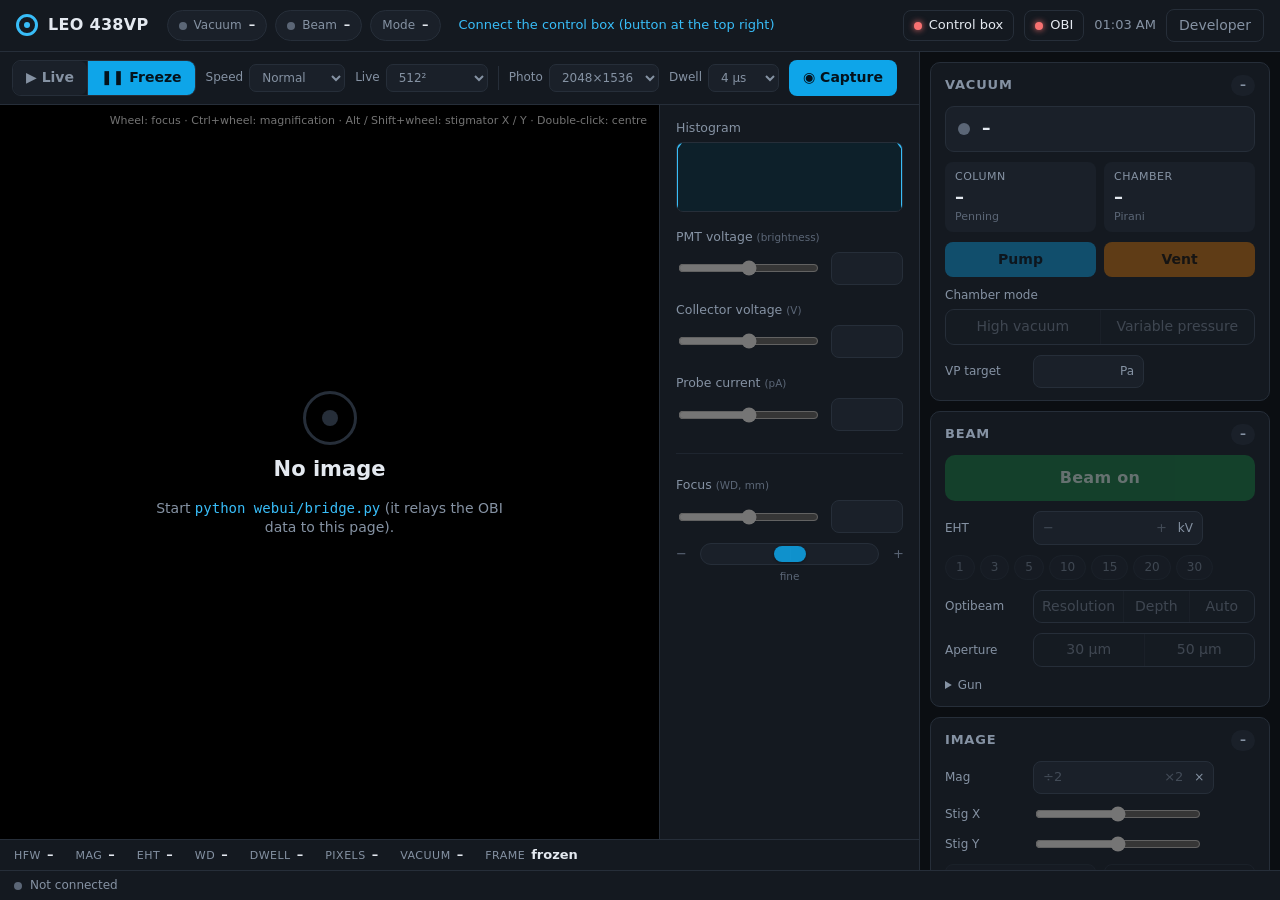
==== webui/index.html @ 216596a6 "Web UI: fine-focus jog follows the drag (position, not rate) Co-Authored-By: Claude Opus 5.5 <norepl" ====
<!doctype html>
<html lang="en">
<head>
<meta charset="utf-8">
<meta name="viewport" content="width=device-width, initial-scale=1">
<title>LEO 438VP Control</title>
<link rel="icon" href="data:image/svg+xml,<svg xmlns='http://www.w3.org/2000/svg' viewBox='0 0 32 32'><circle cx='16' cy='16' r='13' fill='none' stroke='%2338bdf8' stroke-width='3'/><circle cx='16' cy='16' r='4' fill='%2338bdf8'/></svg>">
<link rel="stylesheet" href="css/app.css">
</head>
<body>

<!-- ============================================================ app bar -->
<header class="appbar">
  <div class="brand"><span class="logo"></span><span>LEO 438VP</span></div>
  <div class="chips">
    <div class="chip" id="chipVac"><span class="dot"></span><span class="lbl">Vacuum</span><b id="chipVacTxt">–</b></div>
    <div class="chip" id="chipBeam"><span class="dot"></span><span class="lbl">Beam</span><b id="chipBeamTxt">–</b></div>
    <div class="chip" id="chipMode"><span class="lbl">Mode</span><b id="chipModeTxt">–</b></div>
  </div>
  <div class="activity" id="activity"></div>
  <div class="links">
    <button class="linkbtn" id="btnBox" title="Control box (USB)"><span class="dot"></span>Control box</button>
    <span class="linkbtn static" id="lnkObi" title="Open Beam Interface via the local bridge"><span class="dot"></span>OBI</span>
    <span class="clock" id="clock"></span>
    <button class="ghost" id="btnDevJump" title="Developer tools">Developer</button>
  </div>
</header>

<!-- ============================================================ workspace -->
<main class="workspace">
  <section class="imagearea">
    <div class="imgtools">
      <div class="seg" id="segScan">
        <button data-scan="live" class="primary" id="btnLive">▶ Live</button>
        <button data-scan="freeze" id="btnFreeze">❚❚ Freeze</button>
      </div>
      <label class="tool">Speed
        <select id="selSpeed">
          <option value="125">Fast</option>
          <option value="500" selected>Normal</option>
          <option value="2000">Slow</option>
          <option value="8000">Very slow</option>
        </select>
      </label>
      <label class="tool">Live
        <select id="selRes">
          <option value="256x256">256²</option>
          <option value="512x512" selected>512²</option>
          <option value="768x768">768²</option>
          <option value="1024x768">1024×768</option>
          <option value="1024x1024">1024²</option>
        </select>
      </label>
      <span class="sep"></span>
      <label class="tool">Photo
        <select id="selPhoto">
          <option value="1024x768">1024×768</option>
          <option value="2048x1536" selected>2048×1536</option>
          <option value="4096x3072">4096×3072</option>
        </select>
      </label>
      <label class="tool">Dwell
        <select id="selPhotoDwell">
          <option value="1000">1 µs</option>
          <option value="4000" selected>4 µs</option>
          <option value="16000">16 µs</option>
        </select>
      </label>
      <button id="btnCapture" class="accent">◉ Capture</button>
      <span class="grow"></span>
    </div>

    <div class="imgrow">
    <div class="viewport" id="viewport">
      <canvas id="canvas"></canvas>
      <div class="overlay" id="overlay">
        <div class="scalebar" id="scalebar"><div class="bar"></div><span></span></div>
        <div class="crosshair" id="crosshair"></div>
      </div>
      <div class="empty" id="empty">
        <div class="emptybox">
          <div class="emptyicon"></div>
          <h2>No image</h2>
          <p id="emptyMsg">Start the bridge and the OBI applet, then press <b>Live</b>.</p>
        </div>
      </div>
      <div class="hint" id="hint">Wheel: focus · Ctrl+wheel: magnification · Alt / Shift+wheel: stigmator X / Y · Double-click: centre</div>
    </div>

    <div class="detbar">
      <div class="det">
      <label>Histogram</label>
      <div class="histwrap" title="Detector signal histogram (full 16-bit range). Drag the lines: left = black, right = white. Drag between them to move both.">
        <canvas id="hist"></canvas>
      </div>
      </div>
      <div class="det">
        <label for="inPmt">PMT voltage <small>(brightness)</small></label>
        <div class="detrow"><input type="range" id="slPmt" min="0" max="4095" step="1"><div class="num"><input id="inPmt" type="number" min="0" max="4095" step="1"></div></div>
      </div>
      <div class="det">
        <label for="inColl">Collector voltage <small>(V)</small></label>
        <div class="detrow"><input type="range" id="slColl" min="-400" max="400" step="5"><div class="num"><input id="inColl" type="number" min="-400" max="400" step="5"></div></div>
      </div>
      <div class="det">
        <label for="inProbe">Probe current <small>(pA)</small></label>
        <div class="detrow"><input type="range" id="slProbe" min="0" max="1000" step="1" title="Logarithmic"><div class="num"><input id="inProbe" type="number" min="1" step="any"></div></div>
      </div>
      <hr class="faint">
      <div class="det" title="Focus = working distance: the box sets the objective for the WD shown. Wheel on the image also focuses.">
        <label for="inFocus">Focus <small>(WD, mm)</small></label>
        <div class="detrow"><input type="range" id="slFocus" min="2" max="100" step="0.01"><div class="num"><input id="inFocus" type="number" min="2" max="100" step="0.01"></div></div>
        <div class="jog" id="jogFocus" title="Fine focus: drag the handle; the WD follows the drag (finer at higher magnification). It springs back when released, ready for the next drag.">
          <span class="jogend">−</span><div class="jogtrack"><div class="jogmid"></div><div class="joghandle" id="jogHandle"></div></div><span class="jogend">+</span>
        </div>
        <div class="joghint">fine</div>
      </div>
    </div>
    </div>

    <div class="databar" id="databar">
      <div><span>HFW</span><b id="dbHfw">–</b></div>
      <div><span>Mag</span><b id="dbMag">–</b></div>
      <div><span>EHT</span><b id="dbKv">–</b></div>
      <div><span>WD</span><b id="dbWd">–</b></div>
      <div><span>Dwell</span><b id="dbDwell">–</b></div>
      <div><span>Pixels</span><b id="dbPix">–</b></div>
      <div><span>Vacuum</span><b id="dbVac">–</b></div>
      <div><span>Frame</span><b id="dbFps">–</b></div>
      <div class="grow"></div>
      <div><span></span><b id="dbDate"></b></div>
    </div>
  </section>

  <aside class="sidebar">
    <!-- Vacuum -->
    <section class="card">
      <header><h3>Vacuum</h3><span class="state" id="vacState">–</span></header>
      <div class="vacsys" id="vacSys"><span class="dot"></span><div><b id="vacSysTxt">–</b><small id="vacSysSub"></small></div></div>
      <div class="press">
        <div><span>Column</span><b id="vacPress">–</b><small id="vacPressSub">Penning</small></div>
        <div><span>Chamber</span><b id="vpPress">–</b><small id="vpPressSub">Pirani</small></div>
      </div>
      <div class="row2">
        <button id="btnPump" class="action">Pump</button>
        <button id="btnVent" class="action warn">Vent</button>
      </div>
      <div class="field">
        <label>Chamber mode</label>
        <div class="seg full" id="segVp">
          <button data-vp="hv">High vacuum</button>
          <button data-vp="vp">Variable pressure</button>
        </div>
      </div>
      <div class="field inline">
        <label for="inVpPa">VP target</label>
        <div class="num"><input id="inVpPa" type="number" min="1" max="400" step="1"><span class="unit">Pa</span></div>
      </div>
    </section>

    <!-- Beam -->
    <section class="card">
      <header><h3>Beam</h3><span class="state" id="beamState">–</span></header>
      <button id="btnBeam" class="beam">Beam on</button>
      <div class="progress" id="beamProg"><div></div></div>
      <div class="field inline">
        <label for="inKv">EHT</label>
        <div class="num"><button class="step" data-step="-1" data-for="inKv">−</button><input id="inKv" type="number" min="0.5" max="30" step="0.1"><button class="step" data-step="1" data-for="inKv">+</button><span class="unit">kV</span></div>
      </div>
      <div class="chips-row" id="kvPresets">
        <button data-kv="1">1</button><button data-kv="3">3</button><button data-kv="5">5</button><button data-kv="10">10</button><button data-kv="15">15</button><button data-kv="20">20</button><button data-kv="30">30</button>
      </div>
      <div class="field inline">
        <label>Optibeam</label>
        <div class="seg grow" id="segObeam" title="Optibeam mode, as in LEO-32">
          <button data-ob="normal" title="Best resolution for the probe current">Resolution</button>
          <button data-ob="depth" title="Small aperture angle: more depth of field">Depth</button>
          <button data-ob="auto" title="The box picks the probe current for best resolution at this kV">Auto</button>
        </div>
      </div>
      <div class="field inline">
        <label>Aperture</label>
        <div class="seg grow" id="segAp" title="Aperture fitted on the column (entered by hand; nothing senses it)">
          <button data-ap="30">30 µm</button>
          <button data-ap="50">50 µm</button>
        </div>
      </div>
      <details class="more">
        <summary>Gun</summary>
        <div class="field inline"><label for="inEmis">Emission</label><div class="num"><input id="inEmis" type="number" min="0" max="400" step="5"><span class="unit">µA</span></div></div>
        <div class="field inline"><label for="inFil">Filament</label><div class="num"><input id="inFil" type="number" min="1000" max="2800" step="1"><span class="unit">mA</span></div><span class="muted" id="filNow"></span></div>
      </details>
    </section>

    <!-- Imaging / optics -->
    <section class="card">
      <header><h3>Image</h3><span class="state" id="eoState">–</span></header>
      <div class="field inline">
        <label for="inMag">Mag</label>
        <div class="num"><button class="step" data-mul="0.5" data-for="inMag">÷2</button><input id="inMag" type="number" min="10" max="500000" step="1"><button class="step" data-mul="2" data-for="inMag">×2</button><span class="unit">×</span></div>
      </div>
      <div class="slider"><label>Stig X</label><input type="range" id="slStigX" min="0" max="4095" step="1"><output id="oStigX"></output></div>
      <div class="slider"><label>Stig Y</label><input type="range" id="slStigY" min="0" max="4095" step="1"><output id="oStigY"></output></div>
      <div class="row2">
        <button id="btnWobble" class="toggle">Focus wobble</button>
        <button id="btnStigReset" class="ghost">Centre stigmators</button>
      </div>
      <details class="more">
        <summary>Scan geometry</summary>
        <div class="field inline"><label for="inRot">Rotation</label><div class="num"><input id="inRot" type="number" min="-360" max="360" step="1"><span class="unit">°</span></div></div>
        <div class="field inline"><label for="inTilt">Tilt corr.</label><div class="num"><input id="inTilt" type="number" min="-89" max="89" step="1"><span class="unit">°</span></div></div>
        <div class="field inline"><label>Beam shift</label><div class="num"><input id="inShX" type="number" min="-2047" max="2047" step="10" title="X"><input id="inShY" type="number" min="-2047" max="2047" step="10" title="Y"></div></div>
      </details>
    </section>

    <!-- Stage -->
    <section class="card">
      <header><h3>Stage</h3><span class="state" id="stgState">–</span></header>
      <div class="axes" id="axes">
        <div><span>X</span><b id="ax0">–</b><i>mm</i></div>
        <div><span>Y</span><b id="ax1">–</b><i>mm</i></div>
        <div><span>Z</span><b id="ax2">–</b><i>mm</i></div>
        <div><span>T</span><b id="ax3">–</b><i>°</i></div>
        <div><span>R</span><b id="ax4">–</b><i>°</i></div>
      </div>
      <div class="jog">
        <div class="pad">
          <button data-jog="0,1">▲</button>
          <button data-jog="-1,0">◀</button><button class="stop" id="btnStageStop">■</button><button data-jog="1,0">▶</button>
          <button data-jog="0,-1">▼</button>
        </div>
        <div class="jogside">
          <label>Step</label>
          <select id="selJog"><option value="0.01">10 µm</option><option value="0.1" selected>100 µm</option><option value="1">1 mm</option><option value="5">5 mm</option></select>
          <label>Joystick</label>
          <input type="range" id="slJoy" min="-2" max="2" step="0.1" value="0" title="Joystick sensitivity">
        </div>
      </div>
      <details class="more">
        <summary>Go to</summary>
        <div class="goto">
          <input id="gX" placeholder="X" type="number" step="0.01"><input id="gY" placeholder="Y" type="number" step="0.01"><input id="gZ" placeholder="Z" type="number" step="0.01"><input id="gT" placeholder="T" type="number" step="0.1"><input id="gR" placeholder="R" type="number" step="0.1">
        </div>
        <div class="row2"><button id="btnGoto" class="action">Go</button><button id="btnHome" class="ghost">Initialise stage</button></div>
      </details>
    </section>

    <button class="stopall" id="btnStopAll" title="Beam off, stage stop, abort sequences (Esc)">STOP</button>
  </aside>
</main>

<footer class="eventbar" id="eventbar"><span class="lvl"></span><span id="lastEvent">Not connected</span></footer>

<!-- ============================================================ developer -->
<section class="dev" id="dev" hidden>
  <header class="devhead">
    <h2>Developer</h2>
    <nav class="tabs" id="devTabs">
      <button data-tab="settings" class="on">Settings</button>
      <button data-tab="traffic">Link traffic</button>
      <button data-tab="console">Console</button>
      <button data-tab="obi">OBI / imaging</button>
      <button data-tab="status">Status JSON</button>
    </nav>
    <button class="ghost" id="btnDevClose">Hide</button>
  </header>

  <div class="tab" data-tab="settings">
    <div class="toolbar">
      <input id="setFilter" type="search" placeholder="Filter settings (e.g. eht. or joystick)">
      <select id="setGroup"><option value="">All groups</option></select>
      <label class="check"><input type="checkbox" id="setChanged"> Changed only</label>
      <span class="grow"></span>
      <button id="btnSetReload" class="ghost">Reload</button>
      <button id="btnSetSave" class="action">Save to flash</button>
    </div>
    <p class="note">Values are written to the control box immediately and stored in flash after a few seconds. <span id="setCount"></span></p>
    <div class="tablewrap"><table class="settings" id="setTable">
      <thead><tr><th>Name</th><th>Value</th><th>Default</th><th>Range</th><th>Unit</th><th>Description</th><th></th></tr></thead>
      <tbody></tbody>
    </table></div>
  </div>

  <div class="tab" data-tab="traffic" hidden>
    <div class="toolbar">
      <span>Trace</span>
      <label class="check"><input type="checkbox" data-trace="eht"> EHT</label>
      <label class="check"><input type="checkbox" data-trace="stg"> Stage/vacuum</label>
      <label class="check"><input type="checkbox" data-trace="vp"> VP</label>
      <label class="check"><input type="checkbox" id="trEvents" checked> Events</label>
      <label class="check"><input type="checkbox" id="trUsb"> USB commands</label>
      <input id="trFilter" type="search" placeholder="Filter">
      <span class="grow"></span>
      <label class="check"><input type="checkbox" id="trPause"> Pause</label>
      <button class="ghost" id="btnTrClear">Clear</button>
      <button class="ghost" id="btnTrSave">Save log</button>
    </div>
    <div class="traffic" id="traffic"></div>
    <div class="toolbar">
      <select id="rawLink"><option value="stg">stg</option><option value="eht">eht</option><option value="vp">vp</option></select>
      <input id="rawText" class="mono grow" placeholder="Raw link command, e.g. .VT  (needs dbg.raw = 1; bypasses interlocks)">
      <button class="action" id="btnRawSend">Send raw</button>
    </div>
  </div>

  <div class="tab" data-tab="console" hidden>
    <p class="note">Control box protocol commands (firmware/PROTOCOL.md), e.g. <code>help</code>, <code>status</code>, <code>eo r 3 13</code>, <code>stage home</code>.</p>
    <div class="traffic" id="console"></div>
    <div class="toolbar"><input id="conIn" class="mono grow" placeholder="Command" autocomplete="off"><button class="action" id="btnConSend">Send</button></div>
  </div>

  <div class="tab" data-tab="obi" hidden>
    <div class="grid2">
      <div>
        <h4>Connection</h4>
        <dl class="kv">
          <dt>Bridge</dt><dd id="obiBridge">–</dd>
          <dt>OBI applet</dt><dd id="obiApplet">–</dd>
          <dt>Frames / s</dt><dd id="obiFps">–</dd>
          <dt>Data rate</dt><dd id="obiRate">–</dd>
          <dt>Resyncs</dt><dd id="obiResync">–</dd>
          <dt>Last frame</dt><dd id="obiLast">–</dd>
        </dl>
        <div class="row2"><button class="ghost" id="btnObiReconnect">Reconnect</button><button class="ghost" id="btnObiAbort">Abort scan</button></div>
      </div>
      <div>
        <h4>Imaging parameters (this browser)</h4>
        <div class="field inline"><label>Dwell unit</label><div class="num"><input id="pDwellUnit" type="number" min="1" step="0.01"><span class="unit">ns / count</span></div></div>
        <div class="field inline"><label>Bits (live)</label><select id="pBits"><option value="8">8</option><option value="16">16</option></select></div>
        <div class="field inline"><label>HFW at 1×</label><div class="num"><input id="pHfw1" type="number" min="1" step="1"><span class="unit">mm</span></div></div>
        <div class="field inline"><label>Focus / notch</label><div class="num"><input id="pFocusStep" type="number" min="0.001" step="0.01"><span class="unit">mm WD @100× (÷ mag/100)</span></div></div>
        <div class="field inline"><label>Stig / notch</label><div class="num"><input id="pStigStep" type="number" min="1" step="1"><span class="unit">counts</span></div></div>
        <div class="field inline"><label>Centre X / Y sign</label><div class="num"><select id="pCtrX"><option value="1">+</option><option value="-1">−</option></select><select id="pCtrY"><option value="1">+</option><option value="-1">−</option></select></div></div>
        <label class="check"><input type="checkbox" id="pExtCtrl"> Send OBI ExternalCtrl on connect</label>
        <label class="check"><input type="checkbox" id="pDemo"> Demo image source (no OBI)</label>
        <label class="check"><input type="checkbox" id="pScanExt" checked> Put the EO board in external scan when Live starts</label>
      </div>
    </div>
  </div>

  <div class="tab" data-tab="status" hidden>
    <pre class="json" id="statusJson">–</pre>
  </div>
</section>

<!-- ============================================================ dialogs -->
<dialog id="dlg">
  <form method="dialog">
    <h3 id="dlgTitle"></h3>
    <p id="dlgText"></p>
    <div class="row2"><button value="cancel" class="ghost">Cancel</button><button value="ok" class="action warn" id="dlgOk">Confirm</button></div>
  </form>
</dialog>
<div class="toast" id="toast"></div>

<script src="js/teensy.js"></script>
<script src="js/viewer.js"></script>
<script src="js/tiff.js"></script>
<script src="js/obi-worker.js"></script>
<script src="js/app.js"></script>
</body>
</html>
---- webui/css/app.css ----
:root {
  --bg: #0b0e12;
  --panel: #141920;
  --panel2: #1a2029;
  --line: #262e39;
  --text: #e4e9f0;
  --muted: #8592a3;
  --dim: #5b6676;
  --accent: #38bdf8;
  --accent2: #0ea5e9;
  --ok: #34d399;
  --warn: #fbbf24;
  --bad: #f87171;
  --stop: #dc2626;
  --radius: 10px;
  --mono: ui-monospace, "Cascadia Mono", Consolas, monospace;
  color-scheme: dark;
}
* { box-sizing: border-box; }
html, body { margin: 0; background: var(--bg); color: var(--text); font: 14px/1.4 system-ui, "Segoe UI", Roboto, sans-serif; }
button, input, select { font: inherit; color: inherit; }
button { cursor: pointer; }
.grow { flex: 1; }
.muted { color: var(--muted); font-size: 12px; }
.mono { font-family: var(--mono); }

/* ---------------------------------------------------------------- app bar */
.appbar { height: 52px; display: flex; align-items: center; gap: 18px; padding: 0 16px; background: var(--panel); border-bottom: 1px solid var(--line); position: sticky; top: 0; z-index: 5; }
.brand { display: flex; align-items: center; gap: 10px; font-weight: 650; letter-spacing: .3px; font-size: 16px; white-space: nowrap; }
.logo { width: 22px; height: 22px; border-radius: 50%; border: 3px solid var(--accent); position: relative; }
.logo::after { content: ""; position: absolute; inset: 5px; border-radius: 50%; background: var(--accent); }
.chips { display: flex; gap: 8px; }
.chip { display: flex; align-items: center; gap: 7px; padding: 5px 11px; border-radius: 999px; background: var(--panel2); border: 1px solid var(--line); white-space: nowrap; }
.chip .lbl { color: var(--muted); font-size: 12px; }
.chip b { font-weight: 600; font-size: 13px; }
.dot { width: 8px; height: 8px; border-radius: 50%; background: var(--dim); flex: none; }
.ok .dot, .dot.ok { background: var(--ok); box-shadow: 0 0 6px var(--ok); }
.warn .dot, .dot.warn { background: var(--warn); box-shadow: 0 0 6px var(--warn); }
.bad .dot, .dot.bad { background: var(--bad); box-shadow: 0 0 6px var(--bad); }
.activity { flex: 1; color: var(--accent); font-size: 13px; overflow: hidden; text-overflow: ellipsis; white-space: nowrap; }
.links { display: flex; align-items: center; gap: 10px; }
.linkbtn { display: flex; align-items: center; gap: 7px; background: none; border: 1px solid var(--line); border-radius: 8px; padding: 5px 10px; font-size: 13px; }
.linkbtn.static { cursor: default; }
.clock { color: var(--muted); font-variant-numeric: tabular-nums; font-size: 13px; }

/* ---------------------------------------------------------------- buttons */
.ghost { background: transparent; border: 1px solid var(--line); border-radius: 8px; padding: 6px 12px; color: var(--muted); }
.ghost:hover { color: var(--text); border-color: var(--dim); }
.action, .accent, .primary { border: 0; border-radius: 8px; padding: 8px 14px; font-weight: 600; background: var(--accent2); color: #04121c; }
.action:hover, .accent:hover, .primary:hover { filter: brightness(1.1); }
.action.warn, button.warn { background: #d97706; color: #1a0e00; }
button:disabled { opacity: .38; cursor: not-allowed; filter: none !important; }
.toggle { background: var(--panel2); border: 1px solid var(--line); border-radius: 8px; padding: 8px 12px; }
.toggle.on { background: rgba(56, 189, 248, .16); border-color: var(--accent); color: var(--accent); }
.seg { display: inline-flex; border: 1px solid var(--line); border-radius: 9px; overflow: hidden; }
.seg button { background: var(--panel2); border: 0; padding: 7px 13px; color: var(--muted); }
.seg button + button { border-left: 1px solid var(--line); }
.seg button.on { background: var(--accent2); color: #04121c; font-weight: 600; }
.seg.full { display: flex; }
.seg.grow { display: flex; flex: 1; }
.seg.grow button { flex: 1; padding: 6px 8px; }
.seg.full button { flex: 1; }

/* ---------------------------------------------------------------- workspace */
.workspace { display: grid; grid-template-columns: 1fr 360px; height: calc(100vh - 52px - 30px); min-height: 560px; }
.imagearea { display: flex; flex-direction: column; min-width: 0; border-right: 1px solid var(--line); }
.imgtools { display: flex; align-items: center; gap: 10px; padding: 8px 12px; background: var(--panel); border-bottom: 1px solid var(--line); flex-wrap: wrap; }
.tool { display: flex; align-items: center; gap: 6px; color: var(--muted); font-size: 12px; }
.tool select, .field select { background: var(--panel2); border: 1px solid var(--line); border-radius: 7px; padding: 5px 8px; }
.tool.slim input { width: 80px; }
hr.faint { border: 0; border-top: 1px solid var(--line); opacity: .6; margin: 6px 0; width: 100%; }
/* Fine focus: spring-return jog handle (rate control, so it never runs into an end stop) */
.jog { display: flex; align-items: center; gap: 8px; margin-top: 4px; user-select: none; }
.jogend { color: var(--dim); font-size: 13px; width: 10px; text-align: center; }
.jogtrack { position: relative; flex: 1; height: 22px; border-radius: 11px; background: var(--panel2); border: 1px solid var(--line); touch-action: none; cursor: ew-resize; }
.jogmid { position: absolute; left: 50%; top: 4px; bottom: 4px; width: 1px; background: var(--line); }
.joghandle { position: absolute; top: 2px; left: calc(50% - 16px); width: 32px; height: 16px; border-radius: 8px; background: var(--accent2); opacity: .85; box-shadow: 0 1px 3px rgba(0,0,0,.4); transition: left .18s ease-out; }
.jog.active .joghandle { transition: none; opacity: 1; }
.joghint { color: var(--dim); font-size: 10.5px; text-align: center; margin-top: -2px; }
.imgtools .sep { width: 1px; height: 24px; background: var(--line); }
.viewport { position: relative; flex: 1; background: #000; min-height: 0; }
.viewport canvas { position: absolute; inset: 0; width: 100%; height: 100%; display: block; }
.overlay { position: absolute; inset: 0; pointer-events: none; }
.scalebar { position: absolute; display: none; flex-direction: column; align-items: center; gap: 3px; color: #fff; font-size: 12px; text-shadow: 0 0 3px #000; }
.scalebar .bar { height: 4px; background: #fff; box-shadow: 0 0 3px #000; }
.crosshair { position: absolute; width: 22px; height: 22px; display: none; }
.crosshair::before, .crosshair::after { content: ""; position: absolute; background: rgba(56, 189, 248, .8); }
.crosshair::before { left: 10px; top: 0; width: 2px; height: 22px; }
.crosshair::after { top: 10px; left: 0; height: 2px; width: 22px; }
.empty { position: absolute; inset: 0; display: grid; place-items: center; }
.emptybox { text-align: center; color: var(--muted); max-width: 360px; }
.emptybox h2 { color: var(--text); font-weight: 600; margin: 10px 0 4px; }
.emptyicon { width: 54px; height: 54px; margin: 0 auto; border-radius: 50%; border: 3px solid var(--line); position: relative; }
.emptyicon::after { content: ""; position: absolute; inset: 16px; border-radius: 50%; background: var(--line); }
.hint { position: absolute; right: 12px; top: 8px; font-size: 11px; color: rgba(255, 255, 255, .45); pointer-events: none; }
.imgrow { flex: 1; display: flex; min-height: 0; }
.imgrow .viewport { flex: 1; min-width: 0; }
/* Detector controls: a column to the right of the (square) image */
.detbar { width: 260px; flex: none; display: flex; flex-direction: column; gap: 16px; padding: 14px 16px; background: var(--panel); border-left: 1px solid var(--line); overflow-y: auto; }
.histwrap { width: 100%; height: 70px; background: #07090c; border: 1px solid var(--line); border-radius: 7px; overflow: hidden; }
.histwrap canvas { width: 100%; height: 100%; display: block; cursor: default; touch-action: none; }
.det { display: flex; flex-direction: column; gap: 6px; }
.det > label { color: var(--muted); font-size: 12.5px; }
.det > label small { color: var(--dim); }
.detrow { display: flex; align-items: center; gap: 10px; }
.detrow input[type=range] { flex: 1; min-width: 0; width: auto; }
.det .num input { width: 70px; }
.databar { display: flex; gap: 22px; align-items: center; padding: 6px 14px; background: var(--panel); border-top: 1px solid var(--line); font-variant-numeric: tabular-nums; flex-wrap: wrap; }
.databar div { display: flex; gap: 6px; align-items: baseline; }
.databar span { color: var(--muted); font-size: 11px; text-transform: uppercase; letter-spacing: .5px; }
.databar b { font-weight: 600; font-size: 13px; }

/* ---------------------------------------------------------------- sidebar */
.sidebar { overflow-y: auto; padding: 10px; display: flex; flex-direction: column; gap: 10px; background: var(--bg); }
.card { background: var(--panel); border: 1px solid var(--line); border-radius: var(--radius); padding: 12px 14px; display: flex; flex-direction: column; gap: 10px; }
.card > header { display: flex; align-items: center; justify-content: space-between; }
.card h3 { margin: 0; font-size: 13px; text-transform: uppercase; letter-spacing: .8px; color: var(--muted); font-weight: 600; }
.state { font-size: 12px; font-weight: 600; padding: 2px 9px; border-radius: 999px; background: var(--panel2); color: var(--muted); }
.state.ok { color: var(--ok); background: rgba(52, 211, 153, .12); }
.state.warn { color: var(--warn); background: rgba(251, 191, 36, .12); }
.state.bad { color: var(--bad); background: rgba(248, 113, 113, .12); }
.vacsys { display: flex; align-items: center; gap: 12px; padding: 10px 12px; border-radius: 9px; background: var(--panel2); border: 1px solid var(--line); }
.vacsys .dot { width: 12px; height: 12px; }
.vacsys b { display: block; font-size: 17px; font-weight: 650; }
.vacsys small { display: block; color: var(--muted); font-size: 12px; }
.vacsys.ok { border-color: rgba(52, 211, 153, .45); } .vacsys.ok b { color: var(--ok); }
.vacsys.warn { border-color: rgba(251, 191, 36, .45); } .vacsys.warn b { color: var(--warn); }
.vacsys.bad { border-color: rgba(248, 113, 113, .45); } .vacsys.bad b { color: var(--bad); }
.vacsys.busy .dot { animation: pulse 1.2s infinite ease-in-out; }
@keyframes pulse { 50% { opacity: .25; } }
.press { display: grid; grid-template-columns: 1fr 1fr; gap: 8px; }
.press div { background: var(--panel2); border-radius: 8px; padding: 7px 10px; display: flex; flex-direction: column; }
.press span { color: var(--muted); font-size: 11px; text-transform: uppercase; letter-spacing: .5px; }
.press b { font-size: 18px; font-weight: 600; font-variant-numeric: tabular-nums; white-space: nowrap; }
.press small { color: var(--dim); font-size: 11px; }
.big { font-size: 24px; font-weight: 600; font-variant-numeric: tabular-nums; display: flex; align-items: baseline; gap: 8px; }
.big small { font-size: 12px; color: var(--muted); font-weight: 400; }
.row2 { display: flex; gap: 8px; }
.row2 > * { flex: 1; }
.field { display: flex; flex-direction: column; gap: 5px; }
.field label { color: var(--muted); font-size: 12px; }
.field.inline { flex-direction: row; align-items: center; gap: 10px; }
.field.inline > label { width: 78px; flex: none; }
.num { display: flex; align-items: center; background: var(--panel2); border: 1px solid var(--line); border-radius: 8px; overflow: hidden; }
.num input { width: 84px; background: transparent; border: 0; padding: 6px 8px; text-align: right; font-variant-numeric: tabular-nums; outline: none; }
.num input + input { border-left: 1px solid var(--line); }
.num select { border: 0; border-radius: 0; }
.num .unit { padding: 0 9px 0 2px; color: var(--muted); font-size: 12px; }
.num .step { background: transparent; border: 0; padding: 6px 9px; color: var(--muted); font-size: 13px; }
.num .step:hover { color: var(--text); background: var(--line); }
input[type=number]::-webkit-inner-spin-button { display: none; }
.chips-row { display: flex; gap: 5px; flex-wrap: wrap; }
.chips-row button { background: var(--panel2); border: 1px solid var(--line); border-radius: 999px; padding: 3px 10px; font-size: 12px; color: var(--muted); }
.chips-row button:hover, .chips-row button.on { color: var(--accent); border-color: var(--accent); }
.beam { border: 0; border-radius: 10px; padding: 12px; font-size: 16px; font-weight: 700; background: #15803d; color: #eafff1; letter-spacing: .3px; }
.beam.off { background: #3f4753; color: var(--text); }
.beam.busy { background: #a16207; }
.progress { height: 3px; background: var(--panel2); border-radius: 2px; overflow: hidden; display: none; }
.progress div { height: 100%; width: 30%; background: var(--warn); animation: slide 1.4s infinite ease-in-out; }
.progress.on { display: block; }
@keyframes slide { 0% { margin-left: -30%; } 100% { margin-left: 100%; } }
.slider { display: grid; grid-template-columns: 78px 1fr 46px; align-items: center; gap: 10px; }
.slider label { color: var(--muted); font-size: 12px; }
.slider output { text-align: right; font-variant-numeric: tabular-nums; font-size: 12px; color: var(--muted); }
input[type=range] { accent-color: var(--accent); width: 100%; }
details.more summary { cursor: pointer; color: var(--muted); font-size: 12px; user-select: none; }
details.more[open] summary { margin-bottom: 8px; }
details.more > .field + .field { margin-top: 8px; }
.axes { display: grid; grid-template-columns: repeat(5, 1fr); gap: 4px; text-align: center; }
.axes div { background: var(--panel2); border-radius: 7px; padding: 5px 2px; display: flex; flex-direction: column; }
.axes span { color: var(--muted); font-size: 11px; }
.axes b { font-variant-numeric: tabular-nums; font-size: 13px; }
.axes i { font-style: normal; color: var(--dim); font-size: 10px; }
.jog { display: flex; gap: 14px; align-items: center; }
.pad { display: grid; grid-template-columns: repeat(3, 38px); grid-template-rows: repeat(3, 34px); gap: 4px; }
.pad button { background: var(--panel2); border: 1px solid var(--line); border-radius: 7px; color: var(--muted); }
.pad button:hover { color: var(--text); border-color: var(--dim); }
.pad button:nth-child(1) { grid-column: 2; }
.pad button:nth-child(5) { grid-column: 2; }
.pad .stop { color: var(--bad); }
.jogside { display: flex; flex-direction: column; gap: 4px; flex: 1; }
.jogside label { color: var(--muted); font-size: 12px; }
.jogside select { background: var(--panel2); border: 1px solid var(--line); border-radius: 7px; padding: 4px 6px; }
.goto { display: grid; grid-template-columns: repeat(5, 1fr); gap: 4px; margin-bottom: 8px; }
.goto input { background: var(--panel2); border: 1px solid var(--line); border-radius: 6px; padding: 5px; width: 100%; text-align: right; }
.stopall { margin-top: auto; border: 0; border-radius: var(--radius); padding: 14px; font-size: 17px; font-weight: 800; letter-spacing: 2px; background: var(--stop); color: #fff; }
.stopall:active { filter: brightness(1.25); }

/* ---------------------------------------------------------------- event bar */
.eventbar { height: 30px; display: flex; align-items: center; gap: 8px; padding: 0 14px; border-top: 1px solid var(--line); background: var(--panel); font-size: 12px; color: var(--muted); cursor: pointer; white-space: nowrap; overflow: hidden; }
.eventbar .lvl { width: 8px; height: 8px; border-radius: 50%; background: var(--dim); }
.eventbar.warn .lvl { background: var(--warn); } .eventbar.warn { color: var(--warn); }
.eventbar.fault .lvl { background: var(--bad); } .eventbar.fault { color: var(--bad); }

/* ---------------------------------------------------------------- developer */
.dev { border-top: 3px solid var(--line); background: #0e1217; padding: 0 16px 24px; min-height: 70vh; }
.devhead { display: flex; align-items: center; gap: 20px; padding: 14px 0; position: sticky; top: 52px; background: #0e1217; z-index: 2; }
.devhead h2 { margin: 0; font-size: 16px; }
.tabs { display: flex; gap: 4px; flex: 1; }
.tabs button { background: none; border: 0; border-bottom: 2px solid transparent; padding: 6px 12px; color: var(--muted); }
.tabs button.on { color: var(--text); border-color: var(--accent); }
.toolbar { display: flex; align-items: center; gap: 10px; padding: 8px 0; flex-wrap: wrap; }
.toolbar input[type=search], .toolbar input.mono, .toolbar select { background: var(--panel2); border: 1px solid var(--line); border-radius: 7px; padding: 6px 9px; }
.toolbar input[type=search] { width: 280px; }
.check { display: inline-flex; align-items: center; gap: 5px; color: var(--muted); font-size: 13px; }
.note { color: var(--muted); font-size: 12px; margin: 0 0 6px; }
.tablewrap { max-height: 62vh; overflow: auto; border: 1px solid var(--line); border-radius: 8px; }
table.settings { width: 100%; border-collapse: collapse; font-size: 13px; }
table.settings th { position: sticky; top: 0; background: var(--panel); text-align: left; font-weight: 600; color: var(--muted); padding: 7px 8px; border-bottom: 1px solid var(--line); }
table.settings td { padding: 4px 8px; border-bottom: 1px solid #1b212a; vertical-align: middle; }
table.settings td:first-child { font-family: var(--mono); font-size: 12px; white-space: nowrap; }
table.settings td.desc { color: var(--muted); font-size: 12px; }
table.settings td.rng, table.settings td.def { color: var(--dim); font-variant-numeric: tabular-nums; white-space: nowrap; font-size: 12px; }
table.settings input { width: 120px; background: var(--panel2); border: 1px solid var(--line); border-radius: 6px; padding: 3px 6px; text-align: right; font-variant-numeric: tabular-nums; }
table.settings tr.changed td:first-child { color: var(--accent); }
table.settings tr.err input { border-color: var(--bad); }
table.settings tr.okflash input { border-color: var(--ok); }
table.settings tr.group td { background: var(--panel); color: var(--accent); font-weight: 600; font-family: inherit; }
.traffic { height: 52vh; overflow: auto; background: #07090c; border: 1px solid var(--line); border-radius: 8px; padding: 8px; font: 12px/1.45 var(--mono); }
.traffic div { white-space: pre-wrap; word-break: break-all; }
.traffic .t { color: var(--dim); }
.traffic .eht { color: #f0abfc; } .traffic .stg { color: #7dd3fc; } .traffic .vp { color: #86efac; }
.traffic .ev { color: var(--muted); } .traffic .warn { color: var(--warn); } .traffic .fault { color: var(--bad); }
.traffic .usb { color: #fde68a; } .traffic .rep { color: var(--dim); }
.grid2 { display: grid; grid-template-columns: 1fr 1fr; gap: 30px; padding-top: 6px; }
.grid2 h4 { margin: 4px 0 10px; color: var(--muted); font-weight: 600; }
.grid2 .field.inline > label { width: 130px; }
.grid2 .check { display: flex; margin: 8px 0; }
dl.kv { display: grid; grid-template-columns: 120px 1fr; gap: 6px 10px; margin: 0 0 12px; }
dl.kv dt { color: var(--muted); }
dl.kv dd { margin: 0; font-variant-numeric: tabular-nums; }
pre.json { background: #07090c; border: 1px solid var(--line); border-radius: 8px; padding: 12px; font: 12px/1.4 var(--mono); max-height: 60vh; overflow: auto; }
code { font-family: var(--mono); color: var(--accent); }

/* ---------------------------------------------------------------- dialog, toast */
dialog { background: var(--panel); color: var(--text); border: 1px solid var(--line); border-radius: 14px; padding: 22px; width: 420px; }
dialog::backdrop { background: rgba(0, 0, 0, .6); }
dialog h3 { margin: 0 0 8px; }
dialog p { color: var(--muted); margin: 0 0 18px; }
.toast { position: fixed; left: 50%; bottom: 44px; transform: translateX(-50%); background: #3b1d1d; color: #fecaca; border: 1px solid #7f1d1d; padding: 9px 16px; border-radius: 9px; opacity: 0; transition: opacity .2s; pointer-events: none; z-index: 20; }
.toast.show { opacity: 1; }
.toast.info { background: #0c2a3a; color: #bae6fd; border-color: #075985; }

@media (max-width: 1100px) {
  .workspace { grid-template-columns: 1fr; height: auto; }
  .viewport { height: 60vh; flex: none; }
  .imgrow { flex-direction: column; }
  .imgrow .viewport { flex: none; height: 60vh; }
  .detbar { width: auto; flex-direction: row; flex-wrap: wrap; border-left: 0; border-top: 1px solid var(--line); }
  .detbar > * { flex: 1 1 220px; }
  .chips .chip:nth-child(3), .activity { display: none; }
}
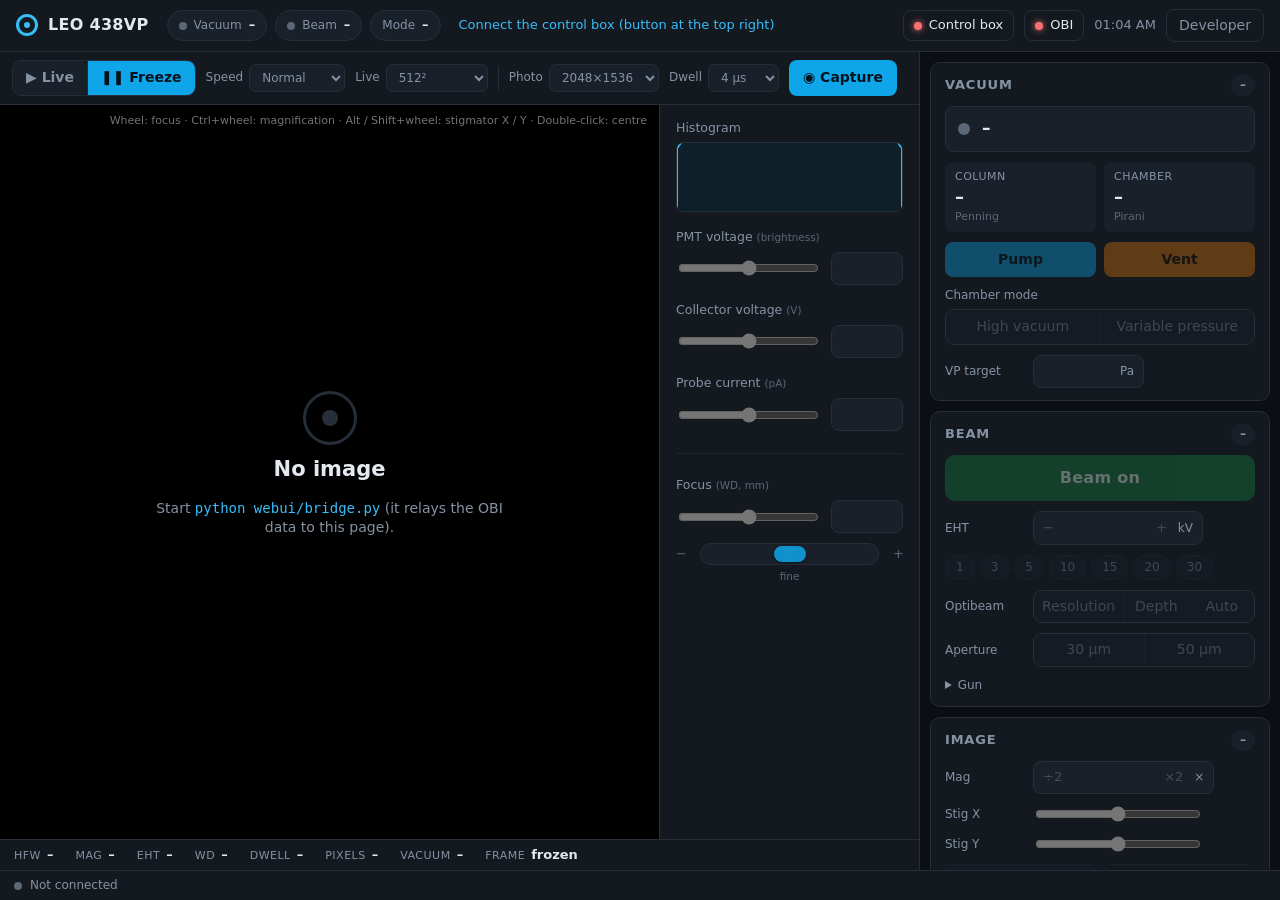
==== commit db2c800d: "Web UI: remove the STOP button and the Esc shortcut Co-Authored-By: Claude Opus 5.5 <noreply@anthrop" ====
--- a/webui/index.html
+++ b/webui/index.html
@@ -245,7 +245,6 @@
       </details>
     </section>
 
-    <button class="stopall" id="btnStopAll" title="Beam off, stage stop, abort sequences (Esc)">STOP</button>
   </aside>
 </main>
 
--- a/webui/css/app.css
+++ b/webui/css/app.css
@@ -1,252 +1,249 @@
-:root {
-  --bg: #0b0e12;
-  --panel: #141920;
-  --panel2: #1a2029;
-  --line: #262e39;
-  --text: #e4e9f0;
-  --muted: #8592a3;
-  --dim: #5b6676;
-  --accent: #38bdf8;
-  --accent2: #0ea5e9;
-  --ok: #34d399;
-  --warn: #fbbf24;
-  --bad: #f87171;
-  --stop: #dc2626;
-  --radius: 10px;
-  --mono: ui-monospace, "Cascadia Mono", Consolas, monospace;
-  color-scheme: dark;
-}
-* { box-sizing: border-box; }
-html, body { margin: 0; background: var(--bg); color: var(--text); font: 14px/1.4 system-ui, "Segoe UI", Roboto, sans-serif; }
-button, input, select { font: inherit; color: inherit; }
-button { cursor: pointer; }
-.grow { flex: 1; }
-.muted { color: var(--muted); font-size: 12px; }
-.mono { font-family: var(--mono); }
-
-/* ---------------------------------------------------------------- app bar */
-.appbar { height: 52px; display: flex; align-items: center; gap: 18px; padding: 0 16px; background: var(--panel); border-bottom: 1px solid var(--line); position: sticky; top: 0; z-index: 5; }
-.brand { display: flex; align-items: center; gap: 10px; font-weight: 650; letter-spacing: .3px; font-size: 16px; white-space: nowrap; }
-.logo { width: 22px; height: 22px; border-radius: 50%; border: 3px solid var(--accent); position: relative; }
-.logo::after { content: ""; position: absolute; inset: 5px; border-radius: 50%; background: var(--accent); }
-.chips { display: flex; gap: 8px; }
-.chip { display: flex; align-items: center; gap: 7px; padding: 5px 11px; border-radius: 999px; background: var(--panel2); border: 1px solid var(--line); white-space: nowrap; }
-.chip .lbl { color: var(--muted); font-size: 12px; }
-.chip b { font-weight: 600; font-size: 13px; }
-.dot { width: 8px; height: 8px; border-radius: 50%; background: var(--dim); flex: none; }
-.ok .dot, .dot.ok { background: var(--ok); box-shadow: 0 0 6px var(--ok); }
-.warn .dot, .dot.warn { background: var(--warn); box-shadow: 0 0 6px var(--warn); }
-.bad .dot, .dot.bad { background: var(--bad); box-shadow: 0 0 6px var(--bad); }
-.activity { flex: 1; color: var(--accent); font-size: 13px; overflow: hidden; text-overflow: ellipsis; white-space: nowrap; }
-.links { display: flex; align-items: center; gap: 10px; }
-.linkbtn { display: flex; align-items: center; gap: 7px; background: none; border: 1px solid var(--line); border-radius: 8px; padding: 5px 10px; font-size: 13px; }
-.linkbtn.static { cursor: default; }
-.clock { color: var(--muted); font-variant-numeric: tabular-nums; font-size: 13px; }
-
-/* ---------------------------------------------------------------- buttons */
-.ghost { background: transparent; border: 1px solid var(--line); border-radius: 8px; padding: 6px 12px; color: var(--muted); }
-.ghost:hover { color: var(--text); border-color: var(--dim); }
-.action, .accent, .primary { border: 0; border-radius: 8px; padding: 8px 14px; font-weight: 600; background: var(--accent2); color: #04121c; }
-.action:hover, .accent:hover, .primary:hover { filter: brightness(1.1); }
-.action.warn, button.warn { background: #d97706; color: #1a0e00; }
-button:disabled { opacity: .38; cursor: not-allowed; filter: none !important; }
-.toggle { background: var(--panel2); border: 1px solid var(--line); border-radius: 8px; padding: 8px 12px; }
-.toggle.on { background: rgba(56, 189, 248, .16); border-color: var(--accent); color: var(--accent); }
-.seg { display: inline-flex; border: 1px solid var(--line); border-radius: 9px; overflow: hidden; }
-.seg button { background: var(--panel2); border: 0; padding: 7px 13px; color: var(--muted); }
-.seg button + button { border-left: 1px solid var(--line); }
-.seg button.on { background: var(--accent2); color: #04121c; font-weight: 600; }
-.seg.full { display: flex; }
-.seg.grow { display: flex; flex: 1; }
-.seg.grow button { flex: 1; padding: 6px 8px; }
-.seg.full button { flex: 1; }
-
-/* ---------------------------------------------------------------- workspace */
-.workspace { display: grid; grid-template-columns: 1fr 360px; height: calc(100vh - 52px - 30px); min-height: 560px; }
-.imagearea { display: flex; flex-direction: column; min-width: 0; border-right: 1px solid var(--line); }
-.imgtools { display: flex; align-items: center; gap: 10px; padding: 8px 12px; background: var(--panel); border-bottom: 1px solid var(--line); flex-wrap: wrap; }
-.tool { display: flex; align-items: center; gap: 6px; color: var(--muted); font-size: 12px; }
-.tool select, .field select { background: var(--panel2); border: 1px solid var(--line); border-radius: 7px; padding: 5px 8px; }
-.tool.slim input { width: 80px; }
-hr.faint { border: 0; border-top: 1px solid var(--line); opacity: .6; margin: 6px 0; width: 100%; }
-/* Fine focus: spring-return jog handle (rate control, so it never runs into an end stop) */
-.jog { display: flex; align-items: center; gap: 8px; margin-top: 4px; user-select: none; }
-.jogend { color: var(--dim); font-size: 13px; width: 10px; text-align: center; }
-.jogtrack { position: relative; flex: 1; height: 22px; border-radius: 11px; background: var(--panel2); border: 1px solid var(--line); touch-action: none; cursor: ew-resize; }
-.jogmid { position: absolute; left: 50%; top: 4px; bottom: 4px; width: 1px; background: var(--line); }
-.joghandle { position: absolute; top: 2px; left: calc(50% - 16px); width: 32px; height: 16px; border-radius: 8px; background: var(--accent2); opacity: .85; box-shadow: 0 1px 3px rgba(0,0,0,.4); transition: left .18s ease-out; }
-.jog.active .joghandle { transition: none; opacity: 1; }
-.joghint { color: var(--dim); font-size: 10.5px; text-align: center; margin-top: -2px; }
-.imgtools .sep { width: 1px; height: 24px; background: var(--line); }
-.viewport { position: relative; flex: 1; background: #000; min-height: 0; }
-.viewport canvas { position: absolute; inset: 0; width: 100%; height: 100%; display: block; }
-.overlay { position: absolute; inset: 0; pointer-events: none; }
-.scalebar { position: absolute; display: none; flex-direction: column; align-items: center; gap: 3px; color: #fff; font-size: 12px; text-shadow: 0 0 3px #000; }
-.scalebar .bar { height: 4px; background: #fff; box-shadow: 0 0 3px #000; }
-.crosshair { position: absolute; width: 22px; height: 22px; display: none; }
-.crosshair::before, .crosshair::after { content: ""; position: absolute; background: rgba(56, 189, 248, .8); }
-.crosshair::before { left: 10px; top: 0; width: 2px; height: 22px; }
-.crosshair::after { top: 10px; left: 0; height: 2px; width: 22px; }
-.empty { position: absolute; inset: 0; display: grid; place-items: center; }
-.emptybox { text-align: center; color: var(--muted); max-width: 360px; }
-.emptybox h2 { color: var(--text); font-weight: 600; margin: 10px 0 4px; }
-.emptyicon { width: 54px; height: 54px; margin: 0 auto; border-radius: 50%; border: 3px solid var(--line); position: relative; }
-.emptyicon::after { content: ""; position: absolute; inset: 16px; border-radius: 50%; background: var(--line); }
-.hint { position: absolute; right: 12px; top: 8px; font-size: 11px; color: rgba(255, 255, 255, .45); pointer-events: none; }
-.imgrow { flex: 1; display: flex; min-height: 0; }
-.imgrow .viewport { flex: 1; min-width: 0; }
-/* Detector controls: a column to the right of the (square) image */
-.detbar { width: 260px; flex: none; display: flex; flex-direction: column; gap: 16px; padding: 14px 16px; background: var(--panel); border-left: 1px solid var(--line); overflow-y: auto; }
-.histwrap { width: 100%; height: 70px; background: #07090c; border: 1px solid var(--line); border-radius: 7px; overflow: hidden; }
-.histwrap canvas { width: 100%; height: 100%; display: block; cursor: default; touch-action: none; }
-.det { display: flex; flex-direction: column; gap: 6px; }
-.det > label { color: var(--muted); font-size: 12.5px; }
-.det > label small { color: var(--dim); }
-.detrow { display: flex; align-items: center; gap: 10px; }
-.detrow input[type=range] { flex: 1; min-width: 0; width: auto; }
-.det .num input { width: 70px; }
-.databar { display: flex; gap: 22px; align-items: center; padding: 6px 14px; background: var(--panel); border-top: 1px solid var(--line); font-variant-numeric: tabular-nums; flex-wrap: wrap; }
-.databar div { display: flex; gap: 6px; align-items: baseline; }
-.databar span { color: var(--muted); font-size: 11px; text-transform: uppercase; letter-spacing: .5px; }
-.databar b { font-weight: 600; font-size: 13px; }
-
-/* ---------------------------------------------------------------- sidebar */
-.sidebar { overflow-y: auto; padding: 10px; display: flex; flex-direction: column; gap: 10px; background: var(--bg); }
-.card { background: var(--panel); border: 1px solid var(--line); border-radius: var(--radius); padding: 12px 14px; display: flex; flex-direction: column; gap: 10px; }
-.card > header { display: flex; align-items: center; justify-content: space-between; }
-.card h3 { margin: 0; font-size: 13px; text-transform: uppercase; letter-spacing: .8px; color: var(--muted); font-weight: 600; }
-.state { font-size: 12px; font-weight: 600; padding: 2px 9px; border-radius: 999px; background: var(--panel2); color: var(--muted); }
-.state.ok { color: var(--ok); background: rgba(52, 211, 153, .12); }
-.state.warn { color: var(--warn); background: rgba(251, 191, 36, .12); }
-.state.bad { color: var(--bad); background: rgba(248, 113, 113, .12); }
-.vacsys { display: flex; align-items: center; gap: 12px; padding: 10px 12px; border-radius: 9px; background: var(--panel2); border: 1px solid var(--line); }
-.vacsys .dot { width: 12px; height: 12px; }
-.vacsys b { display: block; font-size: 17px; font-weight: 650; }
-.vacsys small { display: block; color: var(--muted); font-size: 12px; }
-.vacsys.ok { border-color: rgba(52, 211, 153, .45); } .vacsys.ok b { color: var(--ok); }
-.vacsys.warn { border-color: rgba(251, 191, 36, .45); } .vacsys.warn b { color: var(--warn); }
-.vacsys.bad { border-color: rgba(248, 113, 113, .45); } .vacsys.bad b { color: var(--bad); }
-.vacsys.busy .dot { animation: pulse 1.2s infinite ease-in-out; }
-@keyframes pulse { 50% { opacity: .25; } }
-.press { display: grid; grid-template-columns: 1fr 1fr; gap: 8px; }
-.press div { background: var(--panel2); border-radius: 8px; padding: 7px 10px; display: flex; flex-direction: column; }
-.press span { color: var(--muted); font-size: 11px; text-transform: uppercase; letter-spacing: .5px; }
-.press b { font-size: 18px; font-weight: 600; font-variant-numeric: tabular-nums; white-space: nowrap; }
-.press small { color: var(--dim); font-size: 11px; }
-.big { font-size: 24px; font-weight: 600; font-variant-numeric: tabular-nums; display: flex; align-items: baseline; gap: 8px; }
-.big small { font-size: 12px; color: var(--muted); font-weight: 400; }
-.row2 { display: flex; gap: 8px; }
-.row2 > * { flex: 1; }
-.field { display: flex; flex-direction: column; gap: 5px; }
-.field label { color: var(--muted); font-size: 12px; }
-.field.inline { flex-direction: row; align-items: center; gap: 10px; }
-.field.inline > label { width: 78px; flex: none; }
-.num { display: flex; align-items: center; background: var(--panel2); border: 1px solid var(--line); border-radius: 8px; overflow: hidden; }
-.num input { width: 84px; background: transparent; border: 0; padding: 6px 8px; text-align: right; font-variant-numeric: tabular-nums; outline: none; }
-.num input + input { border-left: 1px solid var(--line); }
-.num select { border: 0; border-radius: 0; }
-.num .unit { padding: 0 9px 0 2px; color: var(--muted); font-size: 12px; }
-.num .step { background: transparent; border: 0; padding: 6px 9px; color: var(--muted); font-size: 13px; }
-.num .step:hover { color: var(--text); background: var(--line); }
-input[type=number]::-webkit-inner-spin-button { display: none; }
-.chips-row { display: flex; gap: 5px; flex-wrap: wrap; }
-.chips-row button { background: var(--panel2); border: 1px solid var(--line); border-radius: 999px; padding: 3px 10px; font-size: 12px; color: var(--muted); }
-.chips-row button:hover, .chips-row button.on { color: var(--accent); border-color: var(--accent); }
-.beam { border: 0; border-radius: 10px; padding: 12px; font-size: 16px; font-weight: 700; background: #15803d; color: #eafff1; letter-spacing: .3px; }
-.beam.off { background: #3f4753; color: var(--text); }
-.beam.busy { background: #a16207; }
-.progress { height: 3px; background: var(--panel2); border-radius: 2px; overflow: hidden; display: none; }
-.progress div { height: 100%; width: 30%; background: var(--warn); animation: slide 1.4s infinite ease-in-out; }
-.progress.on { display: block; }
-@keyframes slide { 0% { margin-left: -30%; } 100% { margin-left: 100%; } }
-.slider { display: grid; grid-template-columns: 78px 1fr 46px; align-items: center; gap: 10px; }
-.slider label { color: var(--muted); font-size: 12px; }
-.slider output { text-align: right; font-variant-numeric: tabular-nums; font-size: 12px; color: var(--muted); }
-input[type=range] { accent-color: var(--accent); width: 100%; }
-details.more summary { cursor: pointer; color: var(--muted); font-size: 12px; user-select: none; }
-details.more[open] summary { margin-bottom: 8px; }
-details.more > .field + .field { margin-top: 8px; }
-.axes { display: grid; grid-template-columns: repeat(5, 1fr); gap: 4px; text-align: center; }
-.axes div { background: var(--panel2); border-radius: 7px; padding: 5px 2px; display: flex; flex-direction: column; }
-.axes span { color: var(--muted); font-size: 11px; }
-.axes b { font-variant-numeric: tabular-nums; font-size: 13px; }
-.axes i { font-style: normal; color: var(--dim); font-size: 10px; }
-.jog { display: flex; gap: 14px; align-items: center; }
-.pad { display: grid; grid-template-columns: repeat(3, 38px); grid-template-rows: repeat(3, 34px); gap: 4px; }
-.pad button { background: var(--panel2); border: 1px solid var(--line); border-radius: 7px; color: var(--muted); }
-.pad button:hover { color: var(--text); border-color: var(--dim); }
-.pad button:nth-child(1) { grid-column: 2; }
-.pad button:nth-child(5) { grid-column: 2; }
-.pad .stop { color: var(--bad); }
-.jogside { display: flex; flex-direction: column; gap: 4px; flex: 1; }
-.jogside label { color: var(--muted); font-size: 12px; }
-.jogside select { background: var(--panel2); border: 1px solid var(--line); border-radius: 7px; padding: 4px 6px; }
-.goto { display: grid; grid-template-columns: repeat(5, 1fr); gap: 4px; margin-bottom: 8px; }
-.goto input { background: var(--panel2); border: 1px solid var(--line); border-radius: 6px; padding: 5px; width: 100%; text-align: right; }
-.stopall { margin-top: auto; border: 0; border-radius: var(--radius); padding: 14px; font-size: 17px; font-weight: 800; letter-spacing: 2px; background: var(--stop); color: #fff; }
-.stopall:active { filter: brightness(1.25); }
-
-/* ---------------------------------------------------------------- event bar */
-.eventbar { height: 30px; display: flex; align-items: center; gap: 8px; padding: 0 14px; border-top: 1px solid var(--line); background: var(--panel); font-size: 12px; color: var(--muted); cursor: pointer; white-space: nowrap; overflow: hidden; }
-.eventbar .lvl { width: 8px; height: 8px; border-radius: 50%; background: var(--dim); }
-.eventbar.warn .lvl { background: var(--warn); } .eventbar.warn { color: var(--warn); }
-.eventbar.fault .lvl { background: var(--bad); } .eventbar.fault { color: var(--bad); }
-
-/* ---------------------------------------------------------------- developer */
-.dev { border-top: 3px solid var(--line); background: #0e1217; padding: 0 16px 24px; min-height: 70vh; }
-.devhead { display: flex; align-items: center; gap: 20px; padding: 14px 0; position: sticky; top: 52px; background: #0e1217; z-index: 2; }
-.devhead h2 { margin: 0; font-size: 16px; }
-.tabs { display: flex; gap: 4px; flex: 1; }
-.tabs button { background: none; border: 0; border-bottom: 2px solid transparent; padding: 6px 12px; color: var(--muted); }
-.tabs button.on { color: var(--text); border-color: var(--accent); }
-.toolbar { display: flex; align-items: center; gap: 10px; padding: 8px 0; flex-wrap: wrap; }
-.toolbar input[type=search], .toolbar input.mono, .toolbar select { background: var(--panel2); border: 1px solid var(--line); border-radius: 7px; padding: 6px 9px; }
-.toolbar input[type=search] { width: 280px; }
-.check { display: inline-flex; align-items: center; gap: 5px; color: var(--muted); font-size: 13px; }
-.note { color: var(--muted); font-size: 12px; margin: 0 0 6px; }
-.tablewrap { max-height: 62vh; overflow: auto; border: 1px solid var(--line); border-radius: 8px; }
-table.settings { width: 100%; border-collapse: collapse; font-size: 13px; }
-table.settings th { position: sticky; top: 0; background: var(--panel); text-align: left; font-weight: 600; color: var(--muted); padding: 7px 8px; border-bottom: 1px solid var(--line); }
-table.settings td { padding: 4px 8px; border-bottom: 1px solid #1b212a; vertical-align: middle; }
-table.settings td:first-child { font-family: var(--mono); font-size: 12px; white-space: nowrap; }
-table.settings td.desc { color: var(--muted); font-size: 12px; }
-table.settings td.rng, table.settings td.def { color: var(--dim); font-variant-numeric: tabular-nums; white-space: nowrap; font-size: 12px; }
-table.settings input { width: 120px; background: var(--panel2); border: 1px solid var(--line); border-radius: 6px; padding: 3px 6px; text-align: right; font-variant-numeric: tabular-nums; }
-table.settings tr.changed td:first-child { color: var(--accent); }
-table.settings tr.err input { border-color: var(--bad); }
-table.settings tr.okflash input { border-color: var(--ok); }
-table.settings tr.group td { background: var(--panel); color: var(--accent); font-weight: 600; font-family: inherit; }
-.traffic { height: 52vh; overflow: auto; background: #07090c; border: 1px solid var(--line); border-radius: 8px; padding: 8px; font: 12px/1.45 var(--mono); }
-.traffic div { white-space: pre-wrap; word-break: break-all; }
-.traffic .t { color: var(--dim); }
-.traffic .eht { color: #f0abfc; } .traffic .stg { color: #7dd3fc; } .traffic .vp { color: #86efac; }
-.traffic .ev { color: var(--muted); } .traffic .warn { color: var(--warn); } .traffic .fault { color: var(--bad); }
-.traffic .usb { color: #fde68a; } .traffic .rep { color: var(--dim); }
-.grid2 { display: grid; grid-template-columns: 1fr 1fr; gap: 30px; padding-top: 6px; }
-.grid2 h4 { margin: 4px 0 10px; color: var(--muted); font-weight: 600; }
-.grid2 .field.inline > label { width: 130px; }
-.grid2 .check { display: flex; margin: 8px 0; }
-dl.kv { display: grid; grid-template-columns: 120px 1fr; gap: 6px 10px; margin: 0 0 12px; }
-dl.kv dt { color: var(--muted); }
-dl.kv dd { margin: 0; font-variant-numeric: tabular-nums; }
-pre.json { background: #07090c; border: 1px solid var(--line); border-radius: 8px; padding: 12px; font: 12px/1.4 var(--mono); max-height: 60vh; overflow: auto; }
-code { font-family: var(--mono); color: var(--accent); }
-
-/* ---------------------------------------------------------------- dialog, toast */
-dialog { background: var(--panel); color: var(--text); border: 1px solid var(--line); border-radius: 14px; padding: 22px; width: 420px; }
-dialog::backdrop { background: rgba(0, 0, 0, .6); }
-dialog h3 { margin: 0 0 8px; }
-dialog p { color: var(--muted); margin: 0 0 18px; }
-.toast { position: fixed; left: 50%; bottom: 44px; transform: translateX(-50%); background: #3b1d1d; color: #fecaca; border: 1px solid #7f1d1d; padding: 9px 16px; border-radius: 9px; opacity: 0; transition: opacity .2s; pointer-events: none; z-index: 20; }
-.toast.show { opacity: 1; }
-.toast.info { background: #0c2a3a; color: #bae6fd; border-color: #075985; }
-
-@media (max-width: 1100px) {
-  .workspace { grid-template-columns: 1fr; height: auto; }
-  .viewport { height: 60vh; flex: none; }
-  .imgrow { flex-direction: column; }
-  .imgrow .viewport { flex: none; height: 60vh; }
-  .detbar { width: auto; flex-direction: row; flex-wrap: wrap; border-left: 0; border-top: 1px solid var(--line); }
-  .detbar > * { flex: 1 1 220px; }
-  .chips .chip:nth-child(3), .activity { display: none; }
-}
+:root {
+  --bg: #0b0e12;
+  --panel: #141920;
+  --panel2: #1a2029;
+  --line: #262e39;
+  --text: #e4e9f0;
+  --muted: #8592a3;
+  --dim: #5b6676;
+  --accent: #38bdf8;
+  --accent2: #0ea5e9;
+  --ok: #34d399;
+  --warn: #fbbf24;
+  --bad: #f87171;
+  --radius: 10px;
+  --mono: ui-monospace, "Cascadia Mono", Consolas, monospace;
+  color-scheme: dark;
+}
+* { box-sizing: border-box; }
+html, body { margin: 0; background: var(--bg); color: var(--text); font: 14px/1.4 system-ui, "Segoe UI", Roboto, sans-serif; }
+button, input, select { font: inherit; color: inherit; }
+button { cursor: pointer; }
+.grow { flex: 1; }
+.muted { color: var(--muted); font-size: 12px; }
+.mono { font-family: var(--mono); }
+
+/* ---------------------------------------------------------------- app bar */
+.appbar { height: 52px; display: flex; align-items: center; gap: 18px; padding: 0 16px; background: var(--panel); border-bottom: 1px solid var(--line); position: sticky; top: 0; z-index: 5; }
+.brand { display: flex; align-items: center; gap: 10px; font-weight: 650; letter-spacing: .3px; font-size: 16px; white-space: nowrap; }
+.logo { width: 22px; height: 22px; border-radius: 50%; border: 3px solid var(--accent); position: relative; }
+.logo::after { content: ""; position: absolute; inset: 5px; border-radius: 50%; background: var(--accent); }
+.chips { display: flex; gap: 8px; }
+.chip { display: flex; align-items: center; gap: 7px; padding: 5px 11px; border-radius: 999px; background: var(--panel2); border: 1px solid var(--line); white-space: nowrap; }
+.chip .lbl { color: var(--muted); font-size: 12px; }
+.chip b { font-weight: 600; font-size: 13px; }
+.dot { width: 8px; height: 8px; border-radius: 50%; background: var(--dim); flex: none; }
+.ok .dot, .dot.ok { background: var(--ok); box-shadow: 0 0 6px var(--ok); }
+.warn .dot, .dot.warn { background: var(--warn); box-shadow: 0 0 6px var(--warn); }
+.bad .dot, .dot.bad { background: var(--bad); box-shadow: 0 0 6px var(--bad); }
+.activity { flex: 1; color: var(--accent); font-size: 13px; overflow: hidden; text-overflow: ellipsis; white-space: nowrap; }
+.links { display: flex; align-items: center; gap: 10px; }
+.linkbtn { display: flex; align-items: center; gap: 7px; background: none; border: 1px solid var(--line); border-radius: 8px; padding: 5px 10px; font-size: 13px; }
+.linkbtn.static { cursor: default; }
+.clock { color: var(--muted); font-variant-numeric: tabular-nums; font-size: 13px; }
+
+/* ---------------------------------------------------------------- buttons */
+.ghost { background: transparent; border: 1px solid var(--line); border-radius: 8px; padding: 6px 12px; color: var(--muted); }
+.ghost:hover { color: var(--text); border-color: var(--dim); }
+.action, .accent, .primary { border: 0; border-radius: 8px; padding: 8px 14px; font-weight: 600; background: var(--accent2); color: #04121c; }
+.action:hover, .accent:hover, .primary:hover { filter: brightness(1.1); }
+.action.warn, button.warn { background: #d97706; color: #1a0e00; }
+button:disabled { opacity: .38; cursor: not-allowed; filter: none !important; }
+.toggle { background: var(--panel2); border: 1px solid var(--line); border-radius: 8px; padding: 8px 12px; }
+.toggle.on { background: rgba(56, 189, 248, .16); border-color: var(--accent); color: var(--accent); }
+.seg { display: inline-flex; border: 1px solid var(--line); border-radius: 9px; overflow: hidden; }
+.seg button { background: var(--panel2); border: 0; padding: 7px 13px; color: var(--muted); }
+.seg button + button { border-left: 1px solid var(--line); }
+.seg button.on { background: var(--accent2); color: #04121c; font-weight: 600; }
+.seg.full { display: flex; }
+.seg.grow { display: flex; flex: 1; }
+.seg.grow button { flex: 1; padding: 6px 8px; }
+.seg.full button { flex: 1; }
+
+/* ---------------------------------------------------------------- workspace */
+.workspace { display: grid; grid-template-columns: 1fr 360px; height: calc(100vh - 52px - 30px); min-height: 560px; }
+.imagearea { display: flex; flex-direction: column; min-width: 0; border-right: 1px solid var(--line); }
+.imgtools { display: flex; align-items: center; gap: 10px; padding: 8px 12px; background: var(--panel); border-bottom: 1px solid var(--line); flex-wrap: wrap; }
+.tool { display: flex; align-items: center; gap: 6px; color: var(--muted); font-size: 12px; }
+.tool select, .field select { background: var(--panel2); border: 1px solid var(--line); border-radius: 7px; padding: 5px 8px; }
+.tool.slim input { width: 80px; }
+hr.faint { border: 0; border-top: 1px solid var(--line); opacity: .6; margin: 6px 0; width: 100%; }
+/* Fine focus: spring-return jog handle (rate control, so it never runs into an end stop) */
+.jog { display: flex; align-items: center; gap: 8px; margin-top: 4px; user-select: none; }
+.jogend { color: var(--dim); font-size: 13px; width: 10px; text-align: center; }
+.jogtrack { position: relative; flex: 1; height: 22px; border-radius: 11px; background: var(--panel2); border: 1px solid var(--line); touch-action: none; cursor: ew-resize; }
+.jogmid { position: absolute; left: 50%; top: 4px; bottom: 4px; width: 1px; background: var(--line); }
+.joghandle { position: absolute; top: 2px; left: calc(50% - 16px); width: 32px; height: 16px; border-radius: 8px; background: var(--accent2); opacity: .85; box-shadow: 0 1px 3px rgba(0,0,0,.4); transition: left .18s ease-out; }
+.jog.active .joghandle { transition: none; opacity: 1; }
+.joghint { color: var(--dim); font-size: 10.5px; text-align: center; margin-top: -2px; }
+.imgtools .sep { width: 1px; height: 24px; background: var(--line); }
+.viewport { position: relative; flex: 1; background: #000; min-height: 0; }
+.viewport canvas { position: absolute; inset: 0; width: 100%; height: 100%; display: block; }
+.overlay { position: absolute; inset: 0; pointer-events: none; }
+.scalebar { position: absolute; display: none; flex-direction: column; align-items: center; gap: 3px; color: #fff; font-size: 12px; text-shadow: 0 0 3px #000; }
+.scalebar .bar { height: 4px; background: #fff; box-shadow: 0 0 3px #000; }
+.crosshair { position: absolute; width: 22px; height: 22px; display: none; }
+.crosshair::before, .crosshair::after { content: ""; position: absolute; background: rgba(56, 189, 248, .8); }
+.crosshair::before { left: 10px; top: 0; width: 2px; height: 22px; }
+.crosshair::after { top: 10px; left: 0; height: 2px; width: 22px; }
+.empty { position: absolute; inset: 0; display: grid; place-items: center; }
+.emptybox { text-align: center; color: var(--muted); max-width: 360px; }
+.emptybox h2 { color: var(--text); font-weight: 600; margin: 10px 0 4px; }
+.emptyicon { width: 54px; height: 54px; margin: 0 auto; border-radius: 50%; border: 3px solid var(--line); position: relative; }
+.emptyicon::after { content: ""; position: absolute; inset: 16px; border-radius: 50%; background: var(--line); }
+.hint { position: absolute; right: 12px; top: 8px; font-size: 11px; color: rgba(255, 255, 255, .45); pointer-events: none; }
+.imgrow { flex: 1; display: flex; min-height: 0; }
+.imgrow .viewport { flex: 1; min-width: 0; }
+/* Detector controls: a column to the right of the (square) image */
+.detbar { width: 260px; flex: none; display: flex; flex-direction: column; gap: 16px; padding: 14px 16px; background: var(--panel); border-left: 1px solid var(--line); overflow-y: auto; }
+.histwrap { width: 100%; height: 70px; background: #07090c; border: 1px solid var(--line); border-radius: 7px; overflow: hidden; }
+.histwrap canvas { width: 100%; height: 100%; display: block; cursor: default; touch-action: none; }
+.det { display: flex; flex-direction: column; gap: 6px; }
+.det > label { color: var(--muted); font-size: 12.5px; }
+.det > label small { color: var(--dim); }
+.detrow { display: flex; align-items: center; gap: 10px; }
+.detrow input[type=range] { flex: 1; min-width: 0; width: auto; }
+.det .num input { width: 70px; }
+.databar { display: flex; gap: 22px; align-items: center; padding: 6px 14px; background: var(--panel); border-top: 1px solid var(--line); font-variant-numeric: tabular-nums; flex-wrap: wrap; }
+.databar div { display: flex; gap: 6px; align-items: baseline; }
+.databar span { color: var(--muted); font-size: 11px; text-transform: uppercase; letter-spacing: .5px; }
+.databar b { font-weight: 600; font-size: 13px; }
+
+/* ---------------------------------------------------------------- sidebar */
+.sidebar { overflow-y: auto; padding: 10px; display: flex; flex-direction: column; gap: 10px; background: var(--bg); }
+.card { background: var(--panel); border: 1px solid var(--line); border-radius: var(--radius); padding: 12px 14px; display: flex; flex-direction: column; gap: 10px; }
+.card > header { display: flex; align-items: center; justify-content: space-between; }
+.card h3 { margin: 0; font-size: 13px; text-transform: uppercase; letter-spacing: .8px; color: var(--muted); font-weight: 600; }
+.state { font-size: 12px; font-weight: 600; padding: 2px 9px; border-radius: 999px; background: var(--panel2); color: var(--muted); }
+.state.ok { color: var(--ok); background: rgba(52, 211, 153, .12); }
+.state.warn { color: var(--warn); background: rgba(251, 191, 36, .12); }
+.state.bad { color: var(--bad); background: rgba(248, 113, 113, .12); }
+.vacsys { display: flex; align-items: center; gap: 12px; padding: 10px 12px; border-radius: 9px; background: var(--panel2); border: 1px solid var(--line); }
+.vacsys .dot { width: 12px; height: 12px; }
+.vacsys b { display: block; font-size: 17px; font-weight: 650; }
+.vacsys small { display: block; color: var(--muted); font-size: 12px; }
+.vacsys.ok { border-color: rgba(52, 211, 153, .45); } .vacsys.ok b { color: var(--ok); }
+.vacsys.warn { border-color: rgba(251, 191, 36, .45); } .vacsys.warn b { color: var(--warn); }
+.vacsys.bad { border-color: rgba(248, 113, 113, .45); } .vacsys.bad b { color: var(--bad); }
+.vacsys.busy .dot { animation: pulse 1.2s infinite ease-in-out; }
+@keyframes pulse { 50% { opacity: .25; } }
+.press { display: grid; grid-template-columns: 1fr 1fr; gap: 8px; }
+.press div { background: var(--panel2); border-radius: 8px; padding: 7px 10px; display: flex; flex-direction: column; }
+.press span { color: var(--muted); font-size: 11px; text-transform: uppercase; letter-spacing: .5px; }
+.press b { font-size: 18px; font-weight: 600; font-variant-numeric: tabular-nums; white-space: nowrap; }
+.press small { color: var(--dim); font-size: 11px; }
+.big { font-size: 24px; font-weight: 600; font-variant-numeric: tabular-nums; display: flex; align-items: baseline; gap: 8px; }
+.big small { font-size: 12px; color: var(--muted); font-weight: 400; }
+.row2 { display: flex; gap: 8px; }
+.row2 > * { flex: 1; }
+.field { display: flex; flex-direction: column; gap: 5px; }
+.field label { color: var(--muted); font-size: 12px; }
+.field.inline { flex-direction: row; align-items: center; gap: 10px; }
+.field.inline > label { width: 78px; flex: none; }
+.num { display: flex; align-items: center; background: var(--panel2); border: 1px solid var(--line); border-radius: 8px; overflow: hidden; }
+.num input { width: 84px; background: transparent; border: 0; padding: 6px 8px; text-align: right; font-variant-numeric: tabular-nums; outline: none; }
+.num input + input { border-left: 1px solid var(--line); }
+.num select { border: 0; border-radius: 0; }
+.num .unit { padding: 0 9px 0 2px; color: var(--muted); font-size: 12px; }
+.num .step { background: transparent; border: 0; padding: 6px 9px; color: var(--muted); font-size: 13px; }
+.num .step:hover { color: var(--text); background: var(--line); }
+input[type=number]::-webkit-inner-spin-button { display: none; }
+.chips-row { display: flex; gap: 5px; flex-wrap: wrap; }
+.chips-row button { background: var(--panel2); border: 1px solid var(--line); border-radius: 999px; padding: 3px 10px; font-size: 12px; color: var(--muted); }
+.chips-row button:hover, .chips-row button.on { color: var(--accent); border-color: var(--accent); }
+.beam { border: 0; border-radius: 10px; padding: 12px; font-size: 16px; font-weight: 700; background: #15803d; color: #eafff1; letter-spacing: .3px; }
+.beam.off { background: #3f4753; color: var(--text); }
+.beam.busy { background: #a16207; }
+.progress { height: 3px; background: var(--panel2); border-radius: 2px; overflow: hidden; display: none; }
+.progress div { height: 100%; width: 30%; background: var(--warn); animation: slide 1.4s infinite ease-in-out; }
+.progress.on { display: block; }
+@keyframes slide { 0% { margin-left: -30%; } 100% { margin-left: 100%; } }
+.slider { display: grid; grid-template-columns: 78px 1fr 46px; align-items: center; gap: 10px; }
+.slider label { color: var(--muted); font-size: 12px; }
+.slider output { text-align: right; font-variant-numeric: tabular-nums; font-size: 12px; color: var(--muted); }
+input[type=range] { accent-color: var(--accent); width: 100%; }
+details.more summary { cursor: pointer; color: var(--muted); font-size: 12px; user-select: none; }
+details.more[open] summary { margin-bottom: 8px; }
+details.more > .field + .field { margin-top: 8px; }
+.axes { display: grid; grid-template-columns: repeat(5, 1fr); gap: 4px; text-align: center; }
+.axes div { background: var(--panel2); border-radius: 7px; padding: 5px 2px; display: flex; flex-direction: column; }
+.axes span { color: var(--muted); font-size: 11px; }
+.axes b { font-variant-numeric: tabular-nums; font-size: 13px; }
+.axes i { font-style: normal; color: var(--dim); font-size: 10px; }
+.jog { display: flex; gap: 14px; align-items: center; }
+.pad { display: grid; grid-template-columns: repeat(3, 38px); grid-template-rows: repeat(3, 34px); gap: 4px; }
+.pad button { background: var(--panel2); border: 1px solid var(--line); border-radius: 7px; color: var(--muted); }
+.pad button:hover { color: var(--text); border-color: var(--dim); }
+.pad button:nth-child(1) { grid-column: 2; }
+.pad button:nth-child(5) { grid-column: 2; }
+.pad .stop { color: var(--bad); }
+.jogside { display: flex; flex-direction: column; gap: 4px; flex: 1; }
+.jogside label { color: var(--muted); font-size: 12px; }
+.jogside select { background: var(--panel2); border: 1px solid var(--line); border-radius: 7px; padding: 4px 6px; }
+.goto { display: grid; grid-template-columns: repeat(5, 1fr); gap: 4px; margin-bottom: 8px; }
+.goto input { background: var(--panel2); border: 1px solid var(--line); border-radius: 6px; padding: 5px; width: 100%; text-align: right; }
+
+/* ---------------------------------------------------------------- event bar */
+.eventbar { height: 30px; display: flex; align-items: center; gap: 8px; padding: 0 14px; border-top: 1px solid var(--line); background: var(--panel); font-size: 12px; color: var(--muted); cursor: pointer; white-space: nowrap; overflow: hidden; }
+.eventbar .lvl { width: 8px; height: 8px; border-radius: 50%; background: var(--dim); }
+.eventbar.warn .lvl { background: var(--warn); } .eventbar.warn { color: var(--warn); }
+.eventbar.fault .lvl { background: var(--bad); } .eventbar.fault { color: var(--bad); }
+
+/* ---------------------------------------------------------------- developer */
+.dev { border-top: 3px solid var(--line); background: #0e1217; padding: 0 16px 24px; min-height: 70vh; }
+.devhead { display: flex; align-items: center; gap: 20px; padding: 14px 0; position: sticky; top: 52px; background: #0e1217; z-index: 2; }
+.devhead h2 { margin: 0; font-size: 16px; }
+.tabs { display: flex; gap: 4px; flex: 1; }
+.tabs button { background: none; border: 0; border-bottom: 2px solid transparent; padding: 6px 12px; color: var(--muted); }
+.tabs button.on { color: var(--text); border-color: var(--accent); }
+.toolbar { display: flex; align-items: center; gap: 10px; padding: 8px 0; flex-wrap: wrap; }
+.toolbar input[type=search], .toolbar input.mono, .toolbar select { background: var(--panel2); border: 1px solid var(--line); border-radius: 7px; padding: 6px 9px; }
+.toolbar input[type=search] { width: 280px; }
+.check { display: inline-flex; align-items: center; gap: 5px; color: var(--muted); font-size: 13px; }
+.note { color: var(--muted); font-size: 12px; margin: 0 0 6px; }
+.tablewrap { max-height: 62vh; overflow: auto; border: 1px solid var(--line); border-radius: 8px; }
+table.settings { width: 100%; border-collapse: collapse; font-size: 13px; }
+table.settings th { position: sticky; top: 0; background: var(--panel); text-align: left; font-weight: 600; color: var(--muted); padding: 7px 8px; border-bottom: 1px solid var(--line); }
+table.settings td { padding: 4px 8px; border-bottom: 1px solid #1b212a; vertical-align: middle; }
+table.settings td:first-child { font-family: var(--mono); font-size: 12px; white-space: nowrap; }
+table.settings td.desc { color: var(--muted); font-size: 12px; }
+table.settings td.rng, table.settings td.def { color: var(--dim); font-variant-numeric: tabular-nums; white-space: nowrap; font-size: 12px; }
+table.settings input { width: 120px; background: var(--panel2); border: 1px solid var(--line); border-radius: 6px; padding: 3px 6px; text-align: right; font-variant-numeric: tabular-nums; }
+table.settings tr.changed td:first-child { color: var(--accent); }
+table.settings tr.err input { border-color: var(--bad); }
+table.settings tr.okflash input { border-color: var(--ok); }
+table.settings tr.group td { background: var(--panel); color: var(--accent); font-weight: 600; font-family: inherit; }
+.traffic { height: 52vh; overflow: auto; background: #07090c; border: 1px solid var(--line); border-radius: 8px; padding: 8px; font: 12px/1.45 var(--mono); }
+.traffic div { white-space: pre-wrap; word-break: break-all; }
+.traffic .t { color: var(--dim); }
+.traffic .eht { color: #f0abfc; } .traffic .stg { color: #7dd3fc; } .traffic .vp { color: #86efac; }
+.traffic .ev { color: var(--muted); } .traffic .warn { color: var(--warn); } .traffic .fault { color: var(--bad); }
+.traffic .usb { color: #fde68a; } .traffic .rep { color: var(--dim); }
+.grid2 { display: grid; grid-template-columns: 1fr 1fr; gap: 30px; padding-top: 6px; }
+.grid2 h4 { margin: 4px 0 10px; color: var(--muted); font-weight: 600; }
+.grid2 .field.inline > label { width: 130px; }
+.grid2 .check { display: flex; margin: 8px 0; }
+dl.kv { display: grid; grid-template-columns: 120px 1fr; gap: 6px 10px; margin: 0 0 12px; }
+dl.kv dt { color: var(--muted); }
+dl.kv dd { margin: 0; font-variant-numeric: tabular-nums; }
+pre.json { background: #07090c; border: 1px solid var(--line); border-radius: 8px; padding: 12px; font: 12px/1.4 var(--mono); max-height: 60vh; overflow: auto; }
+code { font-family: var(--mono); color: var(--accent); }
+
+/* ---------------------------------------------------------------- dialog, toast */
+dialog { background: var(--panel); color: var(--text); border: 1px solid var(--line); border-radius: 14px; padding: 22px; width: 420px; }
+dialog::backdrop { background: rgba(0, 0, 0, .6); }
+dialog h3 { margin: 0 0 8px; }
+dialog p { color: var(--muted); margin: 0 0 18px; }
+.toast { position: fixed; left: 50%; bottom: 44px; transform: translateX(-50%); background: #3b1d1d; color: #fecaca; border: 1px solid #7f1d1d; padding: 9px 16px; border-radius: 9px; opacity: 0; transition: opacity .2s; pointer-events: none; z-index: 20; }
+.toast.show { opacity: 1; }
+.toast.info { background: #0c2a3a; color: #bae6fd; border-color: #075985; }
+
+@media (max-width: 1100px) {
+  .workspace { grid-template-columns: 1fr; height: auto; }
+  .viewport { height: 60vh; flex: none; }
+  .imgrow { flex-direction: column; }
+  .imgrow .viewport { flex: none; height: 60vh; }
+  .detbar { width: auto; flex-direction: row; flex-wrap: wrap; border-left: 0; border-top: 1px solid var(--line); }
+  .detbar > * { flex: 1 1 220px; }
+  .chips .chip:nth-child(3), .activity { display: none; }
+}
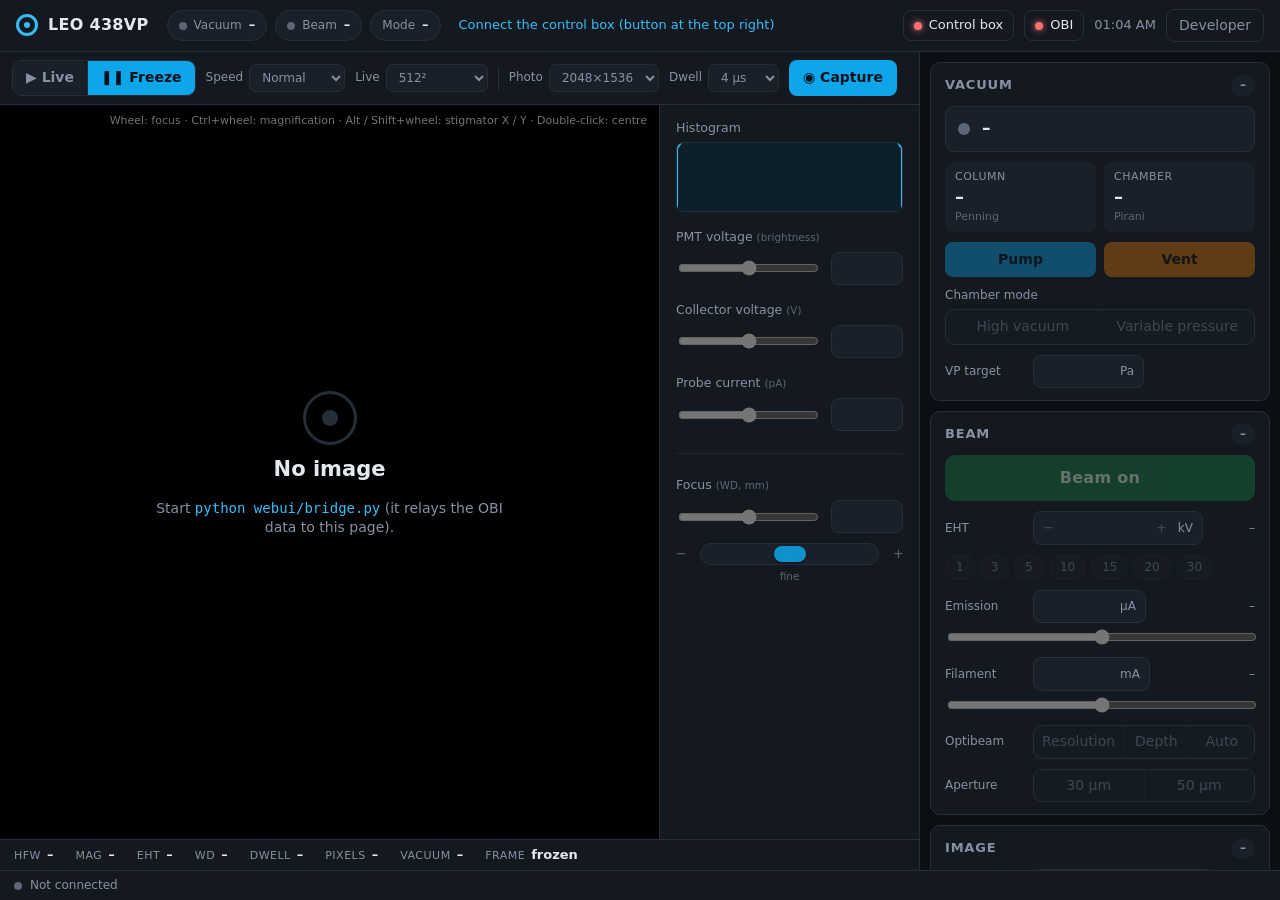
==== commit c3e46640: "Beam card: target and applied values for kV, emission, filament; emission and filament sliders The E" ====
--- a/webui/index.html
+++ b/webui/index.html
@@ -166,9 +166,20 @@
       <div class="field inline">
         <label for="inKv">EHT</label>
         <div class="num"><button class="step" data-step="-1" data-for="inKv">−</button><input id="inKv" type="number" min="0.5" max="30" step="0.1"><button class="step" data-step="1" data-for="inKv">+</button><span class="unit">kV</span></div>
+        <span class="actual" id="actKv" title="Applied to the EHT supply now (the link has no read-back; it lags the target while ramping)">–</span>
       </div>
       <div class="chips-row" id="kvPresets">
         <button data-kv="1">1</button><button data-kv="3">3</button><button data-kv="5">5</button><button data-kv="10">10</button><button data-kv="15">15</button><button data-kv="20">20</button><button data-kv="30">30</button>
+      </div>
+      <div class="gunctl">
+        <div class="field inline"><label for="inEmis">Emission</label><div class="num"><input id="inEmis" type="number" min="0" max="400" step="5"><span class="unit">µA</span></div>
+          <span class="actual" id="actEmis" title="Emission setpoint applied to the supply now (0 unless the beam is on)">–</span></div>
+        <input type="range" id="slEmis" class="full" min="0" max="400" step="5">
+      </div>
+      <div class="gunctl">
+        <div class="field inline"><label for="inFil">Filament</label><div class="num"><input id="inFil" type="number" min="1000" max="2800" step="1"><span class="unit">mA</span></div>
+          <span class="actual" id="actFil" title="Filament current applied to the supply now (ramps at beam on / off)">–</span></div>
+        <input type="range" id="slFil" class="full" min="1000" max="2800" step="1">
       </div>
       <div class="field inline">
         <label>Optibeam</label>
@@ -185,11 +196,6 @@
           <button data-ap="50">50 µm</button>
         </div>
       </div>
-      <details class="more">
-        <summary>Gun</summary>
-        <div class="field inline"><label for="inEmis">Emission</label><div class="num"><input id="inEmis" type="number" min="0" max="400" step="5"><span class="unit">µA</span></div></div>
-        <div class="field inline"><label for="inFil">Filament</label><div class="num"><input id="inFil" type="number" min="1000" max="2800" step="1"><span class="unit">mA</span></div><span class="muted" id="filNow"></span></div>
-      </details>
     </section>
 
     <!-- Imaging / optics -->
--- a/webui/css/app.css
+++ b/webui/css/app.css
@@ -1,249 +1,252 @@
-:root {
-  --bg: #0b0e12;
-  --panel: #141920;
-  --panel2: #1a2029;
-  --line: #262e39;
-  --text: #e4e9f0;
-  --muted: #8592a3;
-  --dim: #5b6676;
-  --accent: #38bdf8;
-  --accent2: #0ea5e9;
-  --ok: #34d399;
-  --warn: #fbbf24;
-  --bad: #f87171;
-  --radius: 10px;
-  --mono: ui-monospace, "Cascadia Mono", Consolas, monospace;
-  color-scheme: dark;
-}
-* { box-sizing: border-box; }
-html, body { margin: 0; background: var(--bg); color: var(--text); font: 14px/1.4 system-ui, "Segoe UI", Roboto, sans-serif; }
-button, input, select { font: inherit; color: inherit; }
-button { cursor: pointer; }
-.grow { flex: 1; }
-.muted { color: var(--muted); font-size: 12px; }
-.mono { font-family: var(--mono); }
-
-/* ---------------------------------------------------------------- app bar */
-.appbar { height: 52px; display: flex; align-items: center; gap: 18px; padding: 0 16px; background: var(--panel); border-bottom: 1px solid var(--line); position: sticky; top: 0; z-index: 5; }
-.brand { display: flex; align-items: center; gap: 10px; font-weight: 650; letter-spacing: .3px; font-size: 16px; white-space: nowrap; }
-.logo { width: 22px; height: 22px; border-radius: 50%; border: 3px solid var(--accent); position: relative; }
-.logo::after { content: ""; position: absolute; inset: 5px; border-radius: 50%; background: var(--accent); }
-.chips { display: flex; gap: 8px; }
-.chip { display: flex; align-items: center; gap: 7px; padding: 5px 11px; border-radius: 999px; background: var(--panel2); border: 1px solid var(--line); white-space: nowrap; }
-.chip .lbl { color: var(--muted); font-size: 12px; }
-.chip b { font-weight: 600; font-size: 13px; }
-.dot { width: 8px; height: 8px; border-radius: 50%; background: var(--dim); flex: none; }
-.ok .dot, .dot.ok { background: var(--ok); box-shadow: 0 0 6px var(--ok); }
-.warn .dot, .dot.warn { background: var(--warn); box-shadow: 0 0 6px var(--warn); }
-.bad .dot, .dot.bad { background: var(--bad); box-shadow: 0 0 6px var(--bad); }
-.activity { flex: 1; color: var(--accent); font-size: 13px; overflow: hidden; text-overflow: ellipsis; white-space: nowrap; }
-.links { display: flex; align-items: center; gap: 10px; }
-.linkbtn { display: flex; align-items: center; gap: 7px; background: none; border: 1px solid var(--line); border-radius: 8px; padding: 5px 10px; font-size: 13px; }
-.linkbtn.static { cursor: default; }
-.clock { color: var(--muted); font-variant-numeric: tabular-nums; font-size: 13px; }
-
-/* ---------------------------------------------------------------- buttons */
-.ghost { background: transparent; border: 1px solid var(--line); border-radius: 8px; padding: 6px 12px; color: var(--muted); }
-.ghost:hover { color: var(--text); border-color: var(--dim); }
-.action, .accent, .primary { border: 0; border-radius: 8px; padding: 8px 14px; font-weight: 600; background: var(--accent2); color: #04121c; }
-.action:hover, .accent:hover, .primary:hover { filter: brightness(1.1); }
-.action.warn, button.warn { background: #d97706; color: #1a0e00; }
-button:disabled { opacity: .38; cursor: not-allowed; filter: none !important; }
-.toggle { background: var(--panel2); border: 1px solid var(--line); border-radius: 8px; padding: 8px 12px; }
-.toggle.on { background: rgba(56, 189, 248, .16); border-color: var(--accent); color: var(--accent); }
-.seg { display: inline-flex; border: 1px solid var(--line); border-radius: 9px; overflow: hidden; }
-.seg button { background: var(--panel2); border: 0; padding: 7px 13px; color: var(--muted); }
-.seg button + button { border-left: 1px solid var(--line); }
-.seg button.on { background: var(--accent2); color: #04121c; font-weight: 600; }
-.seg.full { display: flex; }
-.seg.grow { display: flex; flex: 1; }
-.seg.grow button { flex: 1; padding: 6px 8px; }
-.seg.full button { flex: 1; }
-
-/* ---------------------------------------------------------------- workspace */
-.workspace { display: grid; grid-template-columns: 1fr 360px; height: calc(100vh - 52px - 30px); min-height: 560px; }
-.imagearea { display: flex; flex-direction: column; min-width: 0; border-right: 1px solid var(--line); }
-.imgtools { display: flex; align-items: center; gap: 10px; padding: 8px 12px; background: var(--panel); border-bottom: 1px solid var(--line); flex-wrap: wrap; }
-.tool { display: flex; align-items: center; gap: 6px; color: var(--muted); font-size: 12px; }
-.tool select, .field select { background: var(--panel2); border: 1px solid var(--line); border-radius: 7px; padding: 5px 8px; }
-.tool.slim input { width: 80px; }
-hr.faint { border: 0; border-top: 1px solid var(--line); opacity: .6; margin: 6px 0; width: 100%; }
-/* Fine focus: spring-return jog handle (rate control, so it never runs into an end stop) */
-.jog { display: flex; align-items: center; gap: 8px; margin-top: 4px; user-select: none; }
-.jogend { color: var(--dim); font-size: 13px; width: 10px; text-align: center; }
-.jogtrack { position: relative; flex: 1; height: 22px; border-radius: 11px; background: var(--panel2); border: 1px solid var(--line); touch-action: none; cursor: ew-resize; }
-.jogmid { position: absolute; left: 50%; top: 4px; bottom: 4px; width: 1px; background: var(--line); }
-.joghandle { position: absolute; top: 2px; left: calc(50% - 16px); width: 32px; height: 16px; border-radius: 8px; background: var(--accent2); opacity: .85; box-shadow: 0 1px 3px rgba(0,0,0,.4); transition: left .18s ease-out; }
-.jog.active .joghandle { transition: none; opacity: 1; }
-.joghint { color: var(--dim); font-size: 10.5px; text-align: center; margin-top: -2px; }
-.imgtools .sep { width: 1px; height: 24px; background: var(--line); }
-.viewport { position: relative; flex: 1; background: #000; min-height: 0; }
-.viewport canvas { position: absolute; inset: 0; width: 100%; height: 100%; display: block; }
-.overlay { position: absolute; inset: 0; pointer-events: none; }
-.scalebar { position: absolute; display: none; flex-direction: column; align-items: center; gap: 3px; color: #fff; font-size: 12px; text-shadow: 0 0 3px #000; }
-.scalebar .bar { height: 4px; background: #fff; box-shadow: 0 0 3px #000; }
-.crosshair { position: absolute; width: 22px; height: 22px; display: none; }
-.crosshair::before, .crosshair::after { content: ""; position: absolute; background: rgba(56, 189, 248, .8); }
-.crosshair::before { left: 10px; top: 0; width: 2px; height: 22px; }
-.crosshair::after { top: 10px; left: 0; height: 2px; width: 22px; }
-.empty { position: absolute; inset: 0; display: grid; place-items: center; }
-.emptybox { text-align: center; color: var(--muted); max-width: 360px; }
-.emptybox h2 { color: var(--text); font-weight: 600; margin: 10px 0 4px; }
-.emptyicon { width: 54px; height: 54px; margin: 0 auto; border-radius: 50%; border: 3px solid var(--line); position: relative; }
-.emptyicon::after { content: ""; position: absolute; inset: 16px; border-radius: 50%; background: var(--line); }
-.hint { position: absolute; right: 12px; top: 8px; font-size: 11px; color: rgba(255, 255, 255, .45); pointer-events: none; }
-.imgrow { flex: 1; display: flex; min-height: 0; }
-.imgrow .viewport { flex: 1; min-width: 0; }
-/* Detector controls: a column to the right of the (square) image */
-.detbar { width: 260px; flex: none; display: flex; flex-direction: column; gap: 16px; padding: 14px 16px; background: var(--panel); border-left: 1px solid var(--line); overflow-y: auto; }
-.histwrap { width: 100%; height: 70px; background: #07090c; border: 1px solid var(--line); border-radius: 7px; overflow: hidden; }
-.histwrap canvas { width: 100%; height: 100%; display: block; cursor: default; touch-action: none; }
-.det { display: flex; flex-direction: column; gap: 6px; }
-.det > label { color: var(--muted); font-size: 12.5px; }
-.det > label small { color: var(--dim); }
-.detrow { display: flex; align-items: center; gap: 10px; }
-.detrow input[type=range] { flex: 1; min-width: 0; width: auto; }
-.det .num input { width: 70px; }
-.databar { display: flex; gap: 22px; align-items: center; padding: 6px 14px; background: var(--panel); border-top: 1px solid var(--line); font-variant-numeric: tabular-nums; flex-wrap: wrap; }
-.databar div { display: flex; gap: 6px; align-items: baseline; }
-.databar span { color: var(--muted); font-size: 11px; text-transform: uppercase; letter-spacing: .5px; }
-.databar b { font-weight: 600; font-size: 13px; }
-
-/* ---------------------------------------------------------------- sidebar */
-.sidebar { overflow-y: auto; padding: 10px; display: flex; flex-direction: column; gap: 10px; background: var(--bg); }
-.card { background: var(--panel); border: 1px solid var(--line); border-radius: var(--radius); padding: 12px 14px; display: flex; flex-direction: column; gap: 10px; }
-.card > header { display: flex; align-items: center; justify-content: space-between; }
-.card h3 { margin: 0; font-size: 13px; text-transform: uppercase; letter-spacing: .8px; color: var(--muted); font-weight: 600; }
-.state { font-size: 12px; font-weight: 600; padding: 2px 9px; border-radius: 999px; background: var(--panel2); color: var(--muted); }
-.state.ok { color: var(--ok); background: rgba(52, 211, 153, .12); }
-.state.warn { color: var(--warn); background: rgba(251, 191, 36, .12); }
-.state.bad { color: var(--bad); background: rgba(248, 113, 113, .12); }
-.vacsys { display: flex; align-items: center; gap: 12px; padding: 10px 12px; border-radius: 9px; background: var(--panel2); border: 1px solid var(--line); }
-.vacsys .dot { width: 12px; height: 12px; }
-.vacsys b { display: block; font-size: 17px; font-weight: 650; }
-.vacsys small { display: block; color: var(--muted); font-size: 12px; }
-.vacsys.ok { border-color: rgba(52, 211, 153, .45); } .vacsys.ok b { color: var(--ok); }
-.vacsys.warn { border-color: rgba(251, 191, 36, .45); } .vacsys.warn b { color: var(--warn); }
-.vacsys.bad { border-color: rgba(248, 113, 113, .45); } .vacsys.bad b { color: var(--bad); }
-.vacsys.busy .dot { animation: pulse 1.2s infinite ease-in-out; }
-@keyframes pulse { 50% { opacity: .25; } }
-.press { display: grid; grid-template-columns: 1fr 1fr; gap: 8px; }
-.press div { background: var(--panel2); border-radius: 8px; padding: 7px 10px; display: flex; flex-direction: column; }
-.press span { color: var(--muted); font-size: 11px; text-transform: uppercase; letter-spacing: .5px; }
-.press b { font-size: 18px; font-weight: 600; font-variant-numeric: tabular-nums; white-space: nowrap; }
-.press small { color: var(--dim); font-size: 11px; }
-.big { font-size: 24px; font-weight: 600; font-variant-numeric: tabular-nums; display: flex; align-items: baseline; gap: 8px; }
-.big small { font-size: 12px; color: var(--muted); font-weight: 400; }
-.row2 { display: flex; gap: 8px; }
-.row2 > * { flex: 1; }
-.field { display: flex; flex-direction: column; gap: 5px; }
-.field label { color: var(--muted); font-size: 12px; }
-.field.inline { flex-direction: row; align-items: center; gap: 10px; }
-.field.inline > label { width: 78px; flex: none; }
-.num { display: flex; align-items: center; background: var(--panel2); border: 1px solid var(--line); border-radius: 8px; overflow: hidden; }
-.num input { width: 84px; background: transparent; border: 0; padding: 6px 8px; text-align: right; font-variant-numeric: tabular-nums; outline: none; }
-.num input + input { border-left: 1px solid var(--line); }
-.num select { border: 0; border-radius: 0; }
-.num .unit { padding: 0 9px 0 2px; color: var(--muted); font-size: 12px; }
-.num .step { background: transparent; border: 0; padding: 6px 9px; color: var(--muted); font-size: 13px; }
-.num .step:hover { color: var(--text); background: var(--line); }
-input[type=number]::-webkit-inner-spin-button { display: none; }
-.chips-row { display: flex; gap: 5px; flex-wrap: wrap; }
-.chips-row button { background: var(--panel2); border: 1px solid var(--line); border-radius: 999px; padding: 3px 10px; font-size: 12px; color: var(--muted); }
-.chips-row button:hover, .chips-row button.on { color: var(--accent); border-color: var(--accent); }
-.beam { border: 0; border-radius: 10px; padding: 12px; font-size: 16px; font-weight: 700; background: #15803d; color: #eafff1; letter-spacing: .3px; }
-.beam.off { background: #3f4753; color: var(--text); }
-.beam.busy { background: #a16207; }
-.progress { height: 3px; background: var(--panel2); border-radius: 2px; overflow: hidden; display: none; }
-.progress div { height: 100%; width: 30%; background: var(--warn); animation: slide 1.4s infinite ease-in-out; }
-.progress.on { display: block; }
-@keyframes slide { 0% { margin-left: -30%; } 100% { margin-left: 100%; } }
-.slider { display: grid; grid-template-columns: 78px 1fr 46px; align-items: center; gap: 10px; }
-.slider label { color: var(--muted); font-size: 12px; }
-.slider output { text-align: right; font-variant-numeric: tabular-nums; font-size: 12px; color: var(--muted); }
-input[type=range] { accent-color: var(--accent); width: 100%; }
-details.more summary { cursor: pointer; color: var(--muted); font-size: 12px; user-select: none; }
-details.more[open] summary { margin-bottom: 8px; }
-details.more > .field + .field { margin-top: 8px; }
-.axes { display: grid; grid-template-columns: repeat(5, 1fr); gap: 4px; text-align: center; }
-.axes div { background: var(--panel2); border-radius: 7px; padding: 5px 2px; display: flex; flex-direction: column; }
-.axes span { color: var(--muted); font-size: 11px; }
-.axes b { font-variant-numeric: tabular-nums; font-size: 13px; }
-.axes i { font-style: normal; color: var(--dim); font-size: 10px; }
-.jog { display: flex; gap: 14px; align-items: center; }
-.pad { display: grid; grid-template-columns: repeat(3, 38px); grid-template-rows: repeat(3, 34px); gap: 4px; }
-.pad button { background: var(--panel2); border: 1px solid var(--line); border-radius: 7px; color: var(--muted); }
-.pad button:hover { color: var(--text); border-color: var(--dim); }
-.pad button:nth-child(1) { grid-column: 2; }
-.pad button:nth-child(5) { grid-column: 2; }
-.pad .stop { color: var(--bad); }
-.jogside { display: flex; flex-direction: column; gap: 4px; flex: 1; }
-.jogside label { color: var(--muted); font-size: 12px; }
-.jogside select { background: var(--panel2); border: 1px solid var(--line); border-radius: 7px; padding: 4px 6px; }
-.goto { display: grid; grid-template-columns: repeat(5, 1fr); gap: 4px; margin-bottom: 8px; }
-.goto input { background: var(--panel2); border: 1px solid var(--line); border-radius: 6px; padding: 5px; width: 100%; text-align: right; }
-
-/* ---------------------------------------------------------------- event bar */
-.eventbar { height: 30px; display: flex; align-items: center; gap: 8px; padding: 0 14px; border-top: 1px solid var(--line); background: var(--panel); font-size: 12px; color: var(--muted); cursor: pointer; white-space: nowrap; overflow: hidden; }
-.eventbar .lvl { width: 8px; height: 8px; border-radius: 50%; background: var(--dim); }
-.eventbar.warn .lvl { background: var(--warn); } .eventbar.warn { color: var(--warn); }
-.eventbar.fault .lvl { background: var(--bad); } .eventbar.fault { color: var(--bad); }
-
-/* ---------------------------------------------------------------- developer */
-.dev { border-top: 3px solid var(--line); background: #0e1217; padding: 0 16px 24px; min-height: 70vh; }
-.devhead { display: flex; align-items: center; gap: 20px; padding: 14px 0; position: sticky; top: 52px; background: #0e1217; z-index: 2; }
-.devhead h2 { margin: 0; font-size: 16px; }
-.tabs { display: flex; gap: 4px; flex: 1; }
-.tabs button { background: none; border: 0; border-bottom: 2px solid transparent; padding: 6px 12px; color: var(--muted); }
-.tabs button.on { color: var(--text); border-color: var(--accent); }
-.toolbar { display: flex; align-items: center; gap: 10px; padding: 8px 0; flex-wrap: wrap; }
-.toolbar input[type=search], .toolbar input.mono, .toolbar select { background: var(--panel2); border: 1px solid var(--line); border-radius: 7px; padding: 6px 9px; }
-.toolbar input[type=search] { width: 280px; }
-.check { display: inline-flex; align-items: center; gap: 5px; color: var(--muted); font-size: 13px; }
-.note { color: var(--muted); font-size: 12px; margin: 0 0 6px; }
-.tablewrap { max-height: 62vh; overflow: auto; border: 1px solid var(--line); border-radius: 8px; }
-table.settings { width: 100%; border-collapse: collapse; font-size: 13px; }
-table.settings th { position: sticky; top: 0; background: var(--panel); text-align: left; font-weight: 600; color: var(--muted); padding: 7px 8px; border-bottom: 1px solid var(--line); }
-table.settings td { padding: 4px 8px; border-bottom: 1px solid #1b212a; vertical-align: middle; }
-table.settings td:first-child { font-family: var(--mono); font-size: 12px; white-space: nowrap; }
-table.settings td.desc { color: var(--muted); font-size: 12px; }
-table.settings td.rng, table.settings td.def { color: var(--dim); font-variant-numeric: tabular-nums; white-space: nowrap; font-size: 12px; }
-table.settings input { width: 120px; background: var(--panel2); border: 1px solid var(--line); border-radius: 6px; padding: 3px 6px; text-align: right; font-variant-numeric: tabular-nums; }
-table.settings tr.changed td:first-child { color: var(--accent); }
-table.settings tr.err input { border-color: var(--bad); }
-table.settings tr.okflash input { border-color: var(--ok); }
-table.settings tr.group td { background: var(--panel); color: var(--accent); font-weight: 600; font-family: inherit; }
-.traffic { height: 52vh; overflow: auto; background: #07090c; border: 1px solid var(--line); border-radius: 8px; padding: 8px; font: 12px/1.45 var(--mono); }
-.traffic div { white-space: pre-wrap; word-break: break-all; }
-.traffic .t { color: var(--dim); }
-.traffic .eht { color: #f0abfc; } .traffic .stg { color: #7dd3fc; } .traffic .vp { color: #86efac; }
-.traffic .ev { color: var(--muted); } .traffic .warn { color: var(--warn); } .traffic .fault { color: var(--bad); }
-.traffic .usb { color: #fde68a; } .traffic .rep { color: var(--dim); }
-.grid2 { display: grid; grid-template-columns: 1fr 1fr; gap: 30px; padding-top: 6px; }
-.grid2 h4 { margin: 4px 0 10px; color: var(--muted); font-weight: 600; }
-.grid2 .field.inline > label { width: 130px; }
-.grid2 .check { display: flex; margin: 8px 0; }
-dl.kv { display: grid; grid-template-columns: 120px 1fr; gap: 6px 10px; margin: 0 0 12px; }
-dl.kv dt { color: var(--muted); }
-dl.kv dd { margin: 0; font-variant-numeric: tabular-nums; }
-pre.json { background: #07090c; border: 1px solid var(--line); border-radius: 8px; padding: 12px; font: 12px/1.4 var(--mono); max-height: 60vh; overflow: auto; }
-code { font-family: var(--mono); color: var(--accent); }
-
-/* ---------------------------------------------------------------- dialog, toast */
-dialog { background: var(--panel); color: var(--text); border: 1px solid var(--line); border-radius: 14px; padding: 22px; width: 420px; }
-dialog::backdrop { background: rgba(0, 0, 0, .6); }
-dialog h3 { margin: 0 0 8px; }
-dialog p { color: var(--muted); margin: 0 0 18px; }
-.toast { position: fixed; left: 50%; bottom: 44px; transform: translateX(-50%); background: #3b1d1d; color: #fecaca; border: 1px solid #7f1d1d; padding: 9px 16px; border-radius: 9px; opacity: 0; transition: opacity .2s; pointer-events: none; z-index: 20; }
-.toast.show { opacity: 1; }
-.toast.info { background: #0c2a3a; color: #bae6fd; border-color: #075985; }
-
-@media (max-width: 1100px) {
-  .workspace { grid-template-columns: 1fr; height: auto; }
-  .viewport { height: 60vh; flex: none; }
-  .imgrow { flex-direction: column; }
-  .imgrow .viewport { flex: none; height: 60vh; }
-  .detbar { width: auto; flex-direction: row; flex-wrap: wrap; border-left: 0; border-top: 1px solid var(--line); }
-  .detbar > * { flex: 1 1 220px; }
-  .chips .chip:nth-child(3), .activity { display: none; }
-}
+:root {
+  --bg: #0b0e12;
+  --panel: #141920;
+  --panel2: #1a2029;
+  --line: #262e39;
+  --text: #e4e9f0;
+  --muted: #8592a3;
+  --dim: #5b6676;
+  --accent: #38bdf8;
+  --accent2: #0ea5e9;
+  --ok: #34d399;
+  --warn: #fbbf24;
+  --bad: #f87171;
+  --radius: 10px;
+  --mono: ui-monospace, "Cascadia Mono", Consolas, monospace;
+  color-scheme: dark;
+}
+* { box-sizing: border-box; }
+html, body { margin: 0; background: var(--bg); color: var(--text); font: 14px/1.4 system-ui, "Segoe UI", Roboto, sans-serif; }
+button, input, select { font: inherit; color: inherit; }
+button { cursor: pointer; }
+.grow { flex: 1; }
+.muted { color: var(--muted); font-size: 12px; }
+.mono { font-family: var(--mono); }
+
+/* ---------------------------------------------------------------- app bar */
+.appbar { height: 52px; display: flex; align-items: center; gap: 18px; padding: 0 16px; background: var(--panel); border-bottom: 1px solid var(--line); position: sticky; top: 0; z-index: 5; }
+.brand { display: flex; align-items: center; gap: 10px; font-weight: 650; letter-spacing: .3px; font-size: 16px; white-space: nowrap; }
+.logo { width: 22px; height: 22px; border-radius: 50%; border: 3px solid var(--accent); position: relative; }
+.logo::after { content: ""; position: absolute; inset: 5px; border-radius: 50%; background: var(--accent); }
+.chips { display: flex; gap: 8px; }
+.chip { display: flex; align-items: center; gap: 7px; padding: 5px 11px; border-radius: 999px; background: var(--panel2); border: 1px solid var(--line); white-space: nowrap; }
+.chip .lbl { color: var(--muted); font-size: 12px; }
+.chip b { font-weight: 600; font-size: 13px; }
+.dot { width: 8px; height: 8px; border-radius: 50%; background: var(--dim); flex: none; }
+.ok .dot, .dot.ok { background: var(--ok); box-shadow: 0 0 6px var(--ok); }
+.warn .dot, .dot.warn { background: var(--warn); box-shadow: 0 0 6px var(--warn); }
+.bad .dot, .dot.bad { background: var(--bad); box-shadow: 0 0 6px var(--bad); }
+.activity { flex: 1; color: var(--accent); font-size: 13px; overflow: hidden; text-overflow: ellipsis; white-space: nowrap; }
+.links { display: flex; align-items: center; gap: 10px; }
+.linkbtn { display: flex; align-items: center; gap: 7px; background: none; border: 1px solid var(--line); border-radius: 8px; padding: 5px 10px; font-size: 13px; }
+.linkbtn.static { cursor: default; }
+.clock { color: var(--muted); font-variant-numeric: tabular-nums; font-size: 13px; }
+
+/* ---------------------------------------------------------------- buttons */
+.ghost { background: transparent; border: 1px solid var(--line); border-radius: 8px; padding: 6px 12px; color: var(--muted); }
+.ghost:hover { color: var(--text); border-color: var(--dim); }
+.action, .accent, .primary { border: 0; border-radius: 8px; padding: 8px 14px; font-weight: 600; background: var(--accent2); color: #04121c; }
+.action:hover, .accent:hover, .primary:hover { filter: brightness(1.1); }
+.action.warn, button.warn { background: #d97706; color: #1a0e00; }
+button:disabled { opacity: .38; cursor: not-allowed; filter: none !important; }
+.toggle { background: var(--panel2); border: 1px solid var(--line); border-radius: 8px; padding: 8px 12px; }
+.toggle.on { background: rgba(56, 189, 248, .16); border-color: var(--accent); color: var(--accent); }
+.seg { display: inline-flex; border: 1px solid var(--line); border-radius: 9px; overflow: hidden; }
+.seg button { background: var(--panel2); border: 0; padding: 7px 13px; color: var(--muted); }
+.seg button + button { border-left: 1px solid var(--line); }
+.seg button.on { background: var(--accent2); color: #04121c; font-weight: 600; }
+.seg.full { display: flex; }
+.seg.grow { display: flex; flex: 1; }
+.seg.grow button { flex: 1; padding: 6px 8px; }
+.seg.full button { flex: 1; }
+
+/* ---------------------------------------------------------------- workspace */
+.workspace { display: grid; grid-template-columns: 1fr 360px; height: calc(100vh - 52px - 30px); min-height: 560px; }
+.imagearea { display: flex; flex-direction: column; min-width: 0; border-right: 1px solid var(--line); }
+.imgtools { display: flex; align-items: center; gap: 10px; padding: 8px 12px; background: var(--panel); border-bottom: 1px solid var(--line); flex-wrap: wrap; }
+.tool { display: flex; align-items: center; gap: 6px; color: var(--muted); font-size: 12px; }
+.tool select, .field select { background: var(--panel2); border: 1px solid var(--line); border-radius: 7px; padding: 5px 8px; }
+.tool.slim input { width: 80px; }
+hr.faint { border: 0; border-top: 1px solid var(--line); opacity: .6; margin: 6px 0; width: 100%; }
+/* Fine focus: spring-return jog handle (rate control, so it never runs into an end stop) */
+.jog { display: flex; align-items: center; gap: 8px; margin-top: 4px; user-select: none; }
+.jogend { color: var(--dim); font-size: 13px; width: 10px; text-align: center; }
+.jogtrack { position: relative; flex: 1; height: 22px; border-radius: 11px; background: var(--panel2); border: 1px solid var(--line); touch-action: none; cursor: ew-resize; }
+.jogmid { position: absolute; left: 50%; top: 4px; bottom: 4px; width: 1px; background: var(--line); }
+.joghandle { position: absolute; top: 2px; left: calc(50% - 16px); width: 32px; height: 16px; border-radius: 8px; background: var(--accent2); opacity: .85; box-shadow: 0 1px 3px rgba(0,0,0,.4); transition: left .18s ease-out; }
+.jog.active .joghandle { transition: none; opacity: 1; }
+.joghint { color: var(--dim); font-size: 10.5px; text-align: center; margin-top: -2px; }
+.imgtools .sep { width: 1px; height: 24px; background: var(--line); }
+.viewport { position: relative; flex: 1; background: #000; min-height: 0; }
+.viewport canvas { position: absolute; inset: 0; width: 100%; height: 100%; display: block; }
+.overlay { position: absolute; inset: 0; pointer-events: none; }
+.scalebar { position: absolute; display: none; flex-direction: column; align-items: center; gap: 3px; color: #fff; font-size: 12px; text-shadow: 0 0 3px #000; }
+.scalebar .bar { height: 4px; background: #fff; box-shadow: 0 0 3px #000; }
+.crosshair { position: absolute; width: 22px; height: 22px; display: none; }
+.crosshair::before, .crosshair::after { content: ""; position: absolute; background: rgba(56, 189, 248, .8); }
+.crosshair::before { left: 10px; top: 0; width: 2px; height: 22px; }
+.crosshair::after { top: 10px; left: 0; height: 2px; width: 22px; }
+.empty { position: absolute; inset: 0; display: grid; place-items: center; }
+.emptybox { text-align: center; color: var(--muted); max-width: 360px; }
+.emptybox h2 { color: var(--text); font-weight: 600; margin: 10px 0 4px; }
+.emptyicon { width: 54px; height: 54px; margin: 0 auto; border-radius: 50%; border: 3px solid var(--line); position: relative; }
+.emptyicon::after { content: ""; position: absolute; inset: 16px; border-radius: 50%; background: var(--line); }
+.hint { position: absolute; right: 12px; top: 8px; font-size: 11px; color: rgba(255, 255, 255, .45); pointer-events: none; }
+.imgrow { flex: 1; display: flex; min-height: 0; }
+.imgrow .viewport { flex: 1; min-width: 0; }
+/* Detector controls: a column to the right of the (square) image */
+.detbar { width: 260px; flex: none; display: flex; flex-direction: column; gap: 16px; padding: 14px 16px; background: var(--panel); border-left: 1px solid var(--line); overflow-y: auto; }
+.histwrap { width: 100%; height: 70px; background: #07090c; border: 1px solid var(--line); border-radius: 7px; overflow: hidden; }
+.histwrap canvas { width: 100%; height: 100%; display: block; cursor: default; touch-action: none; }
+.det { display: flex; flex-direction: column; gap: 6px; }
+.det > label { color: var(--muted); font-size: 12.5px; }
+.det > label small { color: var(--dim); }
+.detrow { display: flex; align-items: center; gap: 10px; }
+.detrow input[type=range] { flex: 1; min-width: 0; width: auto; }
+.det .num input { width: 70px; }
+.databar { display: flex; gap: 22px; align-items: center; padding: 6px 14px; background: var(--panel); border-top: 1px solid var(--line); font-variant-numeric: tabular-nums; flex-wrap: wrap; }
+.databar div { display: flex; gap: 6px; align-items: baseline; }
+.databar span { color: var(--muted); font-size: 11px; text-transform: uppercase; letter-spacing: .5px; }
+.databar b { font-weight: 600; font-size: 13px; }
+
+/* ---------------------------------------------------------------- sidebar */
+.sidebar { overflow-y: auto; padding: 10px; display: flex; flex-direction: column; gap: 10px; background: var(--bg); }
+.card { background: var(--panel); border: 1px solid var(--line); border-radius: var(--radius); padding: 12px 14px; display: flex; flex-direction: column; gap: 10px; }
+.card > header { display: flex; align-items: center; justify-content: space-between; }
+.card h3 { margin: 0; font-size: 13px; text-transform: uppercase; letter-spacing: .8px; color: var(--muted); font-weight: 600; }
+.state { font-size: 12px; font-weight: 600; padding: 2px 9px; border-radius: 999px; background: var(--panel2); color: var(--muted); }
+.state.ok { color: var(--ok); background: rgba(52, 211, 153, .12); }
+.state.warn { color: var(--warn); background: rgba(251, 191, 36, .12); }
+.state.bad { color: var(--bad); background: rgba(248, 113, 113, .12); }
+.vacsys { display: flex; align-items: center; gap: 12px; padding: 10px 12px; border-radius: 9px; background: var(--panel2); border: 1px solid var(--line); }
+.vacsys .dot { width: 12px; height: 12px; }
+.vacsys b { display: block; font-size: 17px; font-weight: 650; }
+.vacsys small { display: block; color: var(--muted); font-size: 12px; }
+.vacsys.ok { border-color: rgba(52, 211, 153, .45); } .vacsys.ok b { color: var(--ok); }
+.vacsys.warn { border-color: rgba(251, 191, 36, .45); } .vacsys.warn b { color: var(--warn); }
+.vacsys.bad { border-color: rgba(248, 113, 113, .45); } .vacsys.bad b { color: var(--bad); }
+.vacsys.busy .dot { animation: pulse 1.2s infinite ease-in-out; }
+@keyframes pulse { 50% { opacity: .25; } }
+.press { display: grid; grid-template-columns: 1fr 1fr; gap: 8px; }
+.press div { background: var(--panel2); border-radius: 8px; padding: 7px 10px; display: flex; flex-direction: column; }
+.press span { color: var(--muted); font-size: 11px; text-transform: uppercase; letter-spacing: .5px; }
+.press b { font-size: 18px; font-weight: 600; font-variant-numeric: tabular-nums; white-space: nowrap; }
+.press small { color: var(--dim); font-size: 11px; }
+.big { font-size: 24px; font-weight: 600; font-variant-numeric: tabular-nums; display: flex; align-items: baseline; gap: 8px; }
+.big small { font-size: 12px; color: var(--muted); font-weight: 400; }
+.row2 { display: flex; gap: 8px; }
+.row2 > * { flex: 1; }
+.field { display: flex; flex-direction: column; gap: 5px; }
+.field label { color: var(--muted); font-size: 12px; }
+.field.inline { flex-direction: row; align-items: center; gap: 10px; }
+.field.inline > label { width: 78px; flex: none; }
+.num { display: flex; align-items: center; background: var(--panel2); border: 1px solid var(--line); border-radius: 8px; overflow: hidden; }
+.num input { width: 84px; background: transparent; border: 0; padding: 6px 8px; text-align: right; font-variant-numeric: tabular-nums; outline: none; }
+.num input + input { border-left: 1px solid var(--line); }
+.num select { border: 0; border-radius: 0; }
+.num .unit { padding: 0 9px 0 2px; color: var(--muted); font-size: 12px; }
+.num .step { background: transparent; border: 0; padding: 6px 9px; color: var(--muted); font-size: 13px; }
+.num .step:hover { color: var(--text); background: var(--line); }
+input[type=number]::-webkit-inner-spin-button { display: none; }
+.chips-row { display: flex; gap: 5px; flex-wrap: wrap; }
+.actual { margin-left: auto; color: var(--muted); font-size: 12px; font-variant-numeric: tabular-nums; white-space: nowrap; }
+.gunctl { display: flex; flex-direction: column; gap: 4px; }
+.gunctl input.full { width: 100%; }
+.chips-row button { background: var(--panel2); border: 1px solid var(--line); border-radius: 999px; padding: 3px 10px; font-size: 12px; color: var(--muted); }
+.chips-row button:hover, .chips-row button.on { color: var(--accent); border-color: var(--accent); }
+.beam { border: 0; border-radius: 10px; padding: 12px; font-size: 16px; font-weight: 700; background: #15803d; color: #eafff1; letter-spacing: .3px; }
+.beam.off { background: #3f4753; color: var(--text); }
+.beam.busy { background: #a16207; }
+.progress { height: 3px; background: var(--panel2); border-radius: 2px; overflow: hidden; display: none; }
+.progress div { height: 100%; width: 30%; background: var(--warn); animation: slide 1.4s infinite ease-in-out; }
+.progress.on { display: block; }
+@keyframes slide { 0% { margin-left: -30%; } 100% { margin-left: 100%; } }
+.slider { display: grid; grid-template-columns: 78px 1fr 46px; align-items: center; gap: 10px; }
+.slider label { color: var(--muted); font-size: 12px; }
+.slider output { text-align: right; font-variant-numeric: tabular-nums; font-size: 12px; color: var(--muted); }
+input[type=range] { accent-color: var(--accent); width: 100%; }
+details.more summary { cursor: pointer; color: var(--muted); font-size: 12px; user-select: none; }
+details.more[open] summary { margin-bottom: 8px; }
+details.more > .field + .field { margin-top: 8px; }
+.axes { display: grid; grid-template-columns: repeat(5, 1fr); gap: 4px; text-align: center; }
+.axes div { background: var(--panel2); border-radius: 7px; padding: 5px 2px; display: flex; flex-direction: column; }
+.axes span { color: var(--muted); font-size: 11px; }
+.axes b { font-variant-numeric: tabular-nums; font-size: 13px; }
+.axes i { font-style: normal; color: var(--dim); font-size: 10px; }
+.jog { display: flex; gap: 14px; align-items: center; }
+.pad { display: grid; grid-template-columns: repeat(3, 38px); grid-template-rows: repeat(3, 34px); gap: 4px; }
+.pad button { background: var(--panel2); border: 1px solid var(--line); border-radius: 7px; color: var(--muted); }
+.pad button:hover { color: var(--text); border-color: var(--dim); }
+.pad button:nth-child(1) { grid-column: 2; }
+.pad button:nth-child(5) { grid-column: 2; }
+.pad .stop { color: var(--bad); }
+.jogside { display: flex; flex-direction: column; gap: 4px; flex: 1; }
+.jogside label { color: var(--muted); font-size: 12px; }
+.jogside select { background: var(--panel2); border: 1px solid var(--line); border-radius: 7px; padding: 4px 6px; }
+.goto { display: grid; grid-template-columns: repeat(5, 1fr); gap: 4px; margin-bottom: 8px; }
+.goto input { background: var(--panel2); border: 1px solid var(--line); border-radius: 6px; padding: 5px; width: 100%; text-align: right; }
+
+/* ---------------------------------------------------------------- event bar */
+.eventbar { height: 30px; display: flex; align-items: center; gap: 8px; padding: 0 14px; border-top: 1px solid var(--line); background: var(--panel); font-size: 12px; color: var(--muted); cursor: pointer; white-space: nowrap; overflow: hidden; }
+.eventbar .lvl { width: 8px; height: 8px; border-radius: 50%; background: var(--dim); }
+.eventbar.warn .lvl { background: var(--warn); } .eventbar.warn { color: var(--warn); }
+.eventbar.fault .lvl { background: var(--bad); } .eventbar.fault { color: var(--bad); }
+
+/* ---------------------------------------------------------------- developer */
+.dev { border-top: 3px solid var(--line); background: #0e1217; padding: 0 16px 24px; min-height: 70vh; }
+.devhead { display: flex; align-items: center; gap: 20px; padding: 14px 0; position: sticky; top: 52px; background: #0e1217; z-index: 2; }
+.devhead h2 { margin: 0; font-size: 16px; }
+.tabs { display: flex; gap: 4px; flex: 1; }
+.tabs button { background: none; border: 0; border-bottom: 2px solid transparent; padding: 6px 12px; color: var(--muted); }
+.tabs button.on { color: var(--text); border-color: var(--accent); }
+.toolbar { display: flex; align-items: center; gap: 10px; padding: 8px 0; flex-wrap: wrap; }
+.toolbar input[type=search], .toolbar input.mono, .toolbar select { background: var(--panel2); border: 1px solid var(--line); border-radius: 7px; padding: 6px 9px; }
+.toolbar input[type=search] { width: 280px; }
+.check { display: inline-flex; align-items: center; gap: 5px; color: var(--muted); font-size: 13px; }
+.note { color: var(--muted); font-size: 12px; margin: 0 0 6px; }
+.tablewrap { max-height: 62vh; overflow: auto; border: 1px solid var(--line); border-radius: 8px; }
+table.settings { width: 100%; border-collapse: collapse; font-size: 13px; }
+table.settings th { position: sticky; top: 0; background: var(--panel); text-align: left; font-weight: 600; color: var(--muted); padding: 7px 8px; border-bottom: 1px solid var(--line); }
+table.settings td { padding: 4px 8px; border-bottom: 1px solid #1b212a; vertical-align: middle; }
+table.settings td:first-child { font-family: var(--mono); font-size: 12px; white-space: nowrap; }
+table.settings td.desc { color: var(--muted); font-size: 12px; }
+table.settings td.rng, table.settings td.def { color: var(--dim); font-variant-numeric: tabular-nums; white-space: nowrap; font-size: 12px; }
+table.settings input { width: 120px; background: var(--panel2); border: 1px solid var(--line); border-radius: 6px; padding: 3px 6px; text-align: right; font-variant-numeric: tabular-nums; }
+table.settings tr.changed td:first-child { color: var(--accent); }
+table.settings tr.err input { border-color: var(--bad); }
+table.settings tr.okflash input { border-color: var(--ok); }
+table.settings tr.group td { background: var(--panel); color: var(--accent); font-weight: 600; font-family: inherit; }
+.traffic { height: 52vh; overflow: auto; background: #07090c; border: 1px solid var(--line); border-radius: 8px; padding: 8px; font: 12px/1.45 var(--mono); }
+.traffic div { white-space: pre-wrap; word-break: break-all; }
+.traffic .t { color: var(--dim); }
+.traffic .eht { color: #f0abfc; } .traffic .stg { color: #7dd3fc; } .traffic .vp { color: #86efac; }
+.traffic .ev { color: var(--muted); } .traffic .warn { color: var(--warn); } .traffic .fault { color: var(--bad); }
+.traffic .usb { color: #fde68a; } .traffic .rep { color: var(--dim); }
+.grid2 { display: grid; grid-template-columns: 1fr 1fr; gap: 30px; padding-top: 6px; }
+.grid2 h4 { margin: 4px 0 10px; color: var(--muted); font-weight: 600; }
+.grid2 .field.inline > label { width: 130px; }
+.grid2 .check { display: flex; margin: 8px 0; }
+dl.kv { display: grid; grid-template-columns: 120px 1fr; gap: 6px 10px; margin: 0 0 12px; }
+dl.kv dt { color: var(--muted); }
+dl.kv dd { margin: 0; font-variant-numeric: tabular-nums; }
+pre.json { background: #07090c; border: 1px solid var(--line); border-radius: 8px; padding: 12px; font: 12px/1.4 var(--mono); max-height: 60vh; overflow: auto; }
+code { font-family: var(--mono); color: var(--accent); }
+
+/* ---------------------------------------------------------------- dialog, toast */
+dialog { background: var(--panel); color: var(--text); border: 1px solid var(--line); border-radius: 14px; padding: 22px; width: 420px; }
+dialog::backdrop { background: rgba(0, 0, 0, .6); }
+dialog h3 { margin: 0 0 8px; }
+dialog p { color: var(--muted); margin: 0 0 18px; }
+.toast { position: fixed; left: 50%; bottom: 44px; transform: translateX(-50%); background: #3b1d1d; color: #fecaca; border: 1px solid #7f1d1d; padding: 9px 16px; border-radius: 9px; opacity: 0; transition: opacity .2s; pointer-events: none; z-index: 20; }
+.toast.show { opacity: 1; }
+.toast.info { background: #0c2a3a; color: #bae6fd; border-color: #075985; }
+
+@media (max-width: 1100px) {
+  .workspace { grid-template-columns: 1fr; height: auto; }
+  .viewport { height: 60vh; flex: none; }
+  .imgrow { flex-direction: column; }
+  .imgrow .viewport { flex: none; height: 60vh; }
+  .detbar { width: auto; flex-direction: row; flex-wrap: wrap; border-left: 0; border-top: 1px solid var(--line); }
+  .detbar > * { flex: 1 1 220px; }
+  .chips .chip:nth-child(3), .activity { display: none; }
+}
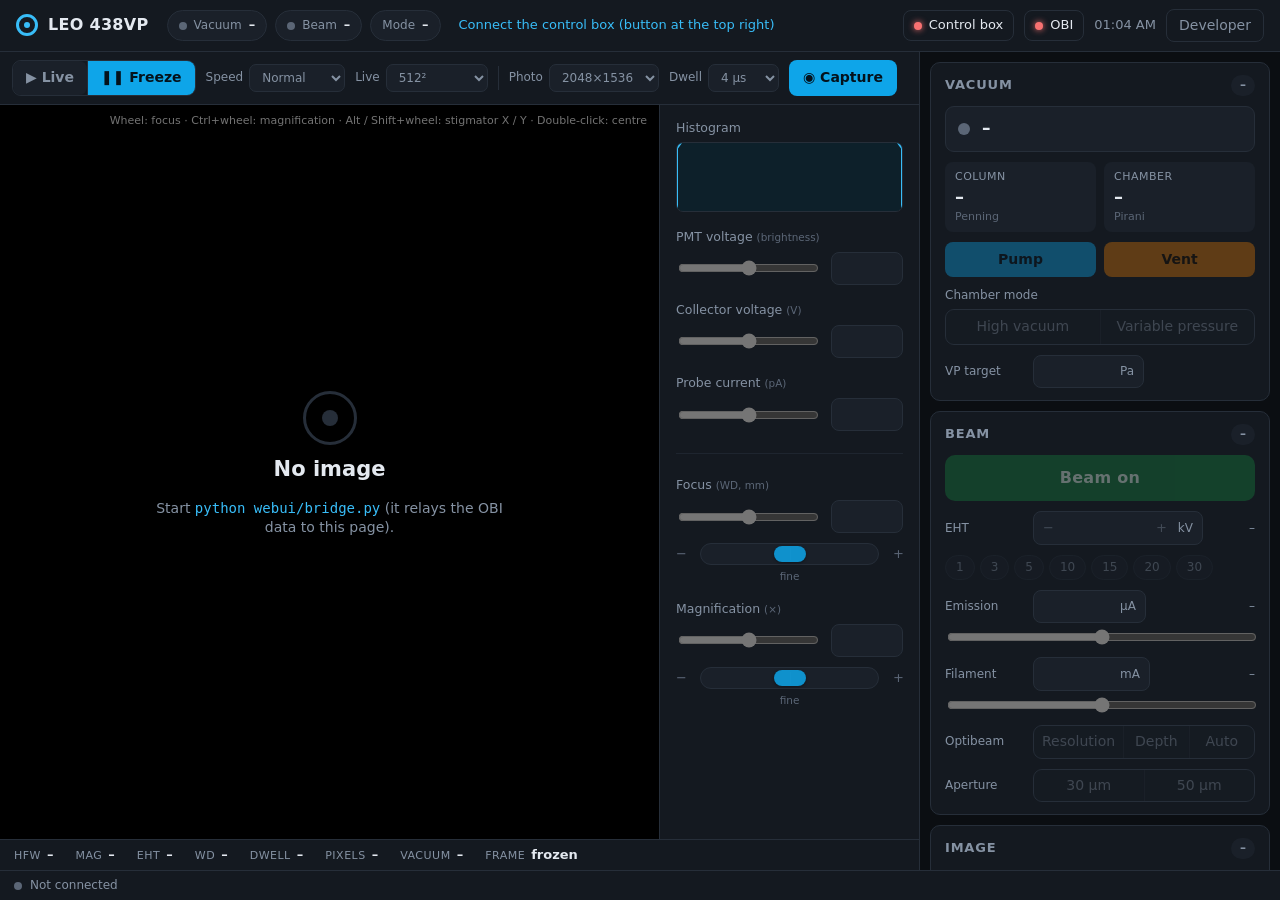
==== commit 274b7f61: "Web UI: magnification in the detector column, slider plus fine jog like Focus The jog strip is now a" ====
--- a/webui/index.html
+++ b/webui/index.html
@@ -111,7 +111,15 @@
         <label for="inFocus">Focus <small>(WD, mm)</small></label>
         <div class="detrow"><input type="range" id="slFocus" min="2" max="100" step="0.01"><div class="num"><input id="inFocus" type="number" min="2" max="100" step="0.01"></div></div>
         <div class="jog" id="jogFocus" title="Fine focus: drag the handle; the WD follows the drag (finer at higher magnification). It springs back when released, ready for the next drag.">
-          <span class="jogend">−</span><div class="jogtrack"><div class="jogmid"></div><div class="joghandle" id="jogHandle"></div></div><span class="jogend">+</span>
+          <span class="jogend">−</span><div class="jogtrack"><div class="jogmid"></div><div class="joghandle"></div></div><span class="jogend">+</span>
+        </div>
+        <div class="joghint">fine</div>
+      </div>
+      <div class="det" title="Magnification. Ctrl+wheel on the image also zooms.">
+        <label for="inMag">Magnification <small>(×)</small></label>
+        <div class="detrow"><input type="range" id="slMag" min="0" max="1000" step="1" title="Logarithmic"><div class="num"><input id="inMag" type="number" min="10" max="500000" step="1"></div></div>
+        <div class="jog" id="jogMag" title="Fine magnification: drag the handle; the magnification follows the drag. It springs back when released, ready for the next drag.">
+          <span class="jogend">−</span><div class="jogtrack"><div class="jogmid"></div><div class="joghandle"></div></div><span class="jogend">+</span>
         </div>
         <div class="joghint">fine</div>
       </div>
@@ -201,10 +209,6 @@
     <!-- Imaging / optics -->
     <section class="card">
       <header><h3>Image</h3><span class="state" id="eoState">–</span></header>
-      <div class="field inline">
-        <label for="inMag">Mag</label>
-        <div class="num"><button class="step" data-mul="0.5" data-for="inMag">÷2</button><input id="inMag" type="number" min="10" max="500000" step="1"><button class="step" data-mul="2" data-for="inMag">×2</button><span class="unit">×</span></div>
-      </div>
       <div class="slider"><label>Stig X</label><input type="range" id="slStigX" min="0" max="4095" step="1"><output id="oStigX"></output></div>
       <div class="slider"><label>Stig Y</label><input type="range" id="slStigY" min="0" max="4095" step="1"><output id="oStigY"></output></div>
       <div class="row2">
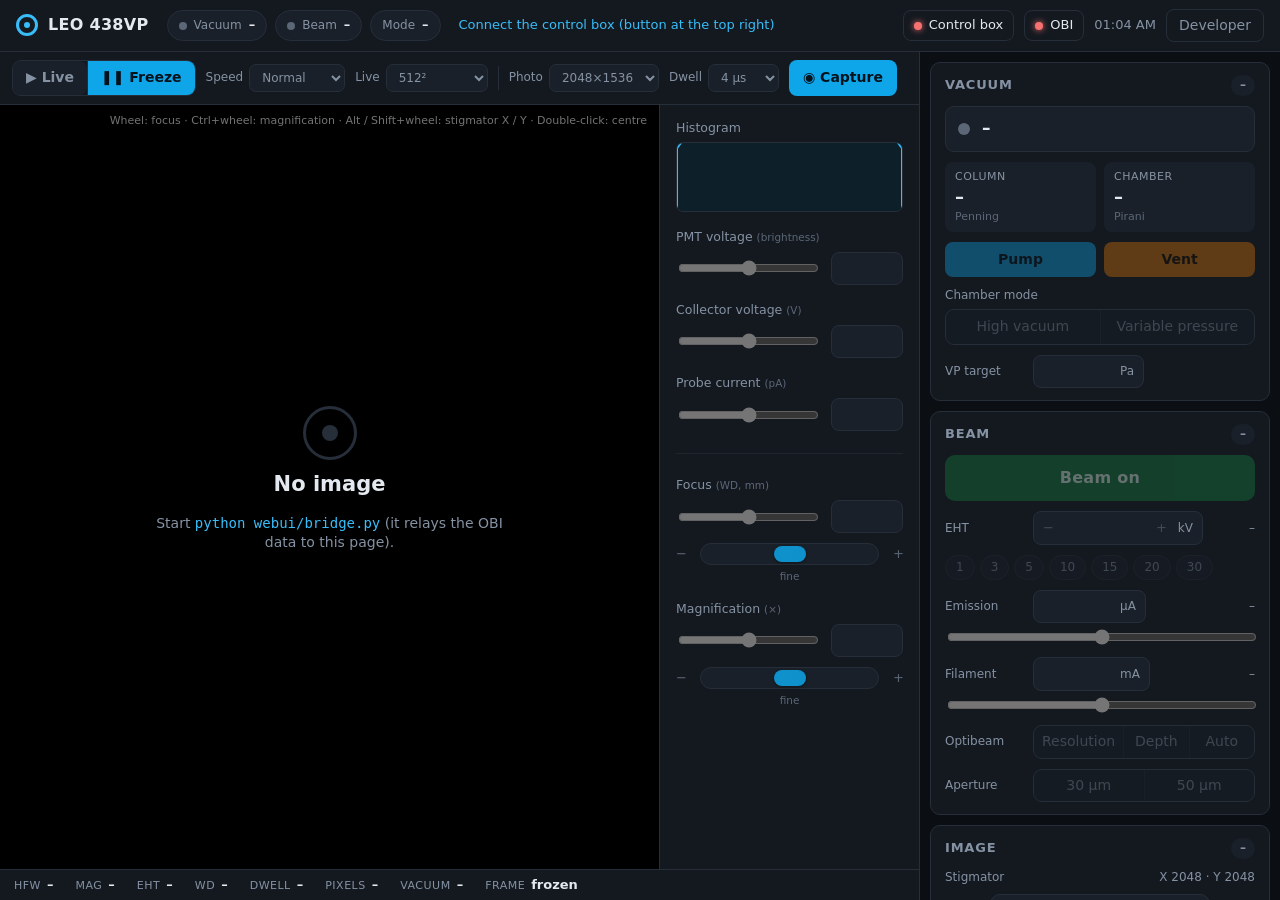
==== commit 9357ac28: "Web UI: remove the bottom event bar (more height for the image) Connection state is in the header; b" ====
--- a/webui/index.html
+++ b/webui/index.html
@@ -109,7 +109,7 @@
       <hr class="faint">
       <div class="det" title="Focus = working distance: the box sets the objective for the WD shown. Wheel on the image also focuses.">
         <label for="inFocus">Focus <small>(WD, mm)</small></label>
-        <div class="detrow"><input type="range" id="slFocus" min="2" max="100" step="0.01"><div class="num"><input id="inFocus" type="number" min="2" max="100" step="0.01"></div></div>
+        <div class="detrow"><input type="range" id="slFocus" min="2" max="100" step="0.01"><div class="num"><input id="inFocus" type="number" min="2" max="100" step="0.001"></div></div>
         <div class="jog" id="jogFocus" title="Fine focus: drag the handle; the WD follows the drag (finer at higher magnification). It springs back when released, ready for the next drag.">
           <span class="jogend">−</span><div class="jogtrack"><div class="jogmid"></div><div class="joghandle"></div></div><span class="jogend">+</span>
         </div>
@@ -209,11 +209,22 @@
     <!-- Imaging / optics -->
     <section class="card">
       <header><h3>Image</h3><span class="state" id="eoState">–</span></header>
-      <div class="slider"><label>Stig X</label><input type="range" id="slStigX" min="0" max="4095" step="1"><output id="oStigX"></output></div>
-      <div class="slider"><label>Stig Y</label><input type="range" id="slStigY" min="0" max="4095" step="1"><output id="oStigY"></output></div>
-      <div class="row2">
-        <button id="btnWobble" class="toggle">Focus wobble</button>
-        <button id="btnStigReset" class="ghost">Centre stigmators</button>
+      <div class="stig">
+        <div class="stighead"><label>Stigmator</label><span class="stigval" id="oStig">X – · Y –</span></div>
+        <div class="xypad" id="xyStig" title="Drag anywhere: the dot follows the drag (X right, Y up). Fine scales the movement down 10×.">
+          <div class="xyaxis h"></div><div class="xyaxis v"></div><div class="xydot" id="xyDot"></div>
+        </div>
+        <div class="row2">
+          <button id="btnStigFine" class="toggle" title="Scale mouse movement down 10×">Fine</button>
+          <button id="btnStigReset" class="ghost">Centre</button>
+        </div>
+      </div>
+      <button id="btnWobble" class="toggle">Focus wobble</button>
+      <div class="wobpanel" id="wobPanel" hidden>
+        <div class="slider"><label>Amount</label><input type="range" id="slWob" min="1" max="100" step="1"><output id="oWob"></output></div>
+        <div class="field inline"><label>Speed</label>
+          <div class="seg grow" id="segWobSpeed"><button data-fast="1" class="on">Fast</button><button data-fast="0">Slow</button></div>
+        </div>
       </div>
       <details class="more">
         <summary>Scan geometry</summary>
@@ -258,7 +269,6 @@
   </aside>
 </main>
 
-<footer class="eventbar" id="eventbar"><span class="lvl"></span><span id="lastEvent">Not connected</span></footer>
 
 <!-- ============================================================ developer -->
 <section class="dev" id="dev" hidden>
@@ -338,6 +348,7 @@
         <div class="field inline"><label>Bits (live)</label><select id="pBits"><option value="8">8</option><option value="16">16</option></select></div>
         <div class="field inline"><label>HFW at 1×</label><div class="num"><input id="pHfw1" type="number" min="1" step="1"><span class="unit">mm</span></div></div>
         <div class="field inline"><label>Focus / notch</label><div class="num"><input id="pFocusStep" type="number" min="0.001" step="0.01"><span class="unit">mm WD @100× (÷ mag/100)</span></div></div>
+        <div class="field inline"><label>Fine focus</label><div class="num"><input id="pFineFocus" type="number" min="0.0001" step="0.001"><span class="unit">mm WD per pixel of drag @100× and below (÷ mag/100 above)</span></div></div>
         <div class="field inline"><label>Stig / notch</label><div class="num"><input id="pStigStep" type="number" min="1" step="1"><span class="unit">counts</span></div></div>
         <div class="field inline"><label>Centre X / Y sign</label><div class="num"><select id="pCtrX"><option value="1">+</option><option value="-1">−</option></select><select id="pCtrY"><option value="1">+</option><option value="-1">−</option></select></div></div>
         <label class="check"><input type="checkbox" id="pExtCtrl"> Send OBI ExternalCtrl on connect</label>
--- a/webui/css/app.css
+++ b/webui/css/app.css
@@ -61,7 +61,7 @@
 .seg.full button { flex: 1; }
 
 /* ---------------------------------------------------------------- workspace */
-.workspace { display: grid; grid-template-columns: 1fr 360px; height: calc(100vh - 52px - 30px); min-height: 560px; }
+.workspace { display: grid; grid-template-columns: 1fr 360px; height: calc(100vh - 52px); min-height: 560px; }
 .imagearea { display: flex; flex-direction: column; min-width: 0; border-right: 1px solid var(--line); }
 .imgtools { display: flex; align-items: center; gap: 10px; padding: 8px 12px; background: var(--panel); border-bottom: 1px solid var(--line); flex-wrap: wrap; }
 .tool { display: flex; align-items: center; gap: 6px; color: var(--muted); font-size: 12px; }
@@ -134,6 +134,19 @@
 .press small { color: var(--dim); font-size: 11px; }
 .big { font-size: 24px; font-weight: 600; font-variant-numeric: tabular-nums; display: flex; align-items: baseline; gap: 8px; }
 .big small { font-size: 12px; color: var(--muted); font-weight: 400; }
+/* Stigmator XY pad */
+.stig { display: flex; flex-direction: column; gap: 8px; }
+.stighead { display: flex; align-items: baseline; }
+.stighead label { color: var(--muted); font-size: 12px; }
+.stigval { margin-left: auto; color: var(--muted); font-size: 12px; font-variant-numeric: tabular-nums; }
+.xypad { position: relative; width: 100%; max-width: 220px; aspect-ratio: 1; margin: 0 auto; background: var(--panel2); border: 1px solid var(--line); border-radius: 10px; cursor: crosshair; touch-action: none; overflow: hidden; }
+.xyaxis { position: absolute; background: var(--line); pointer-events: none; }
+.xyaxis.h { left: 8px; right: 8px; top: 50%; height: 1px; }
+.xyaxis.v { top: 8px; bottom: 8px; left: 50%; width: 1px; }
+.xydot { position: absolute; width: 14px; height: 14px; margin: -7px 0 0 -7px; border-radius: 50%; background: var(--accent2); box-shadow: 0 0 0 3px rgba(56, 189, 248, .25); pointer-events: none; left: 50%; top: 50%; }
+.xypad.fine .xydot { box-shadow: 0 0 0 3px rgba(56, 189, 248, .25), 0 0 0 7px rgba(56, 189, 248, .12); }
+.wobpanel[hidden] { display: none; }
+.wobpanel { display: flex; flex-direction: column; gap: 8px; padding: 10px; border: 1px solid var(--line); border-radius: 9px; background: var(--panel2); }
 .row2 { display: flex; gap: 8px; }
 .row2 > * { flex: 1; }
 .field { display: flex; flex-direction: column; gap: 5px; }
@@ -187,10 +200,6 @@
 .goto input { background: var(--panel2); border: 1px solid var(--line); border-radius: 6px; padding: 5px; width: 100%; text-align: right; }
 
 /* ---------------------------------------------------------------- event bar */
-.eventbar { height: 30px; display: flex; align-items: center; gap: 8px; padding: 0 14px; border-top: 1px solid var(--line); background: var(--panel); font-size: 12px; color: var(--muted); cursor: pointer; white-space: nowrap; overflow: hidden; }
-.eventbar .lvl { width: 8px; height: 8px; border-radius: 50%; background: var(--dim); }
-.eventbar.warn .lvl { background: var(--warn); } .eventbar.warn { color: var(--warn); }
-.eventbar.fault .lvl { background: var(--bad); } .eventbar.fault { color: var(--bad); }
 
 /* ---------------------------------------------------------------- developer */
 .dev { border-top: 3px solid var(--line); background: #0e1217; padding: 0 16px 24px; min-height: 70vh; }
@@ -237,7 +246,7 @@
 dialog::backdrop { background: rgba(0, 0, 0, .6); }
 dialog h3 { margin: 0 0 8px; }
 dialog p { color: var(--muted); margin: 0 0 18px; }
-.toast { position: fixed; left: 50%; bottom: 44px; transform: translateX(-50%); background: #3b1d1d; color: #fecaca; border: 1px solid #7f1d1d; padding: 9px 16px; border-radius: 9px; opacity: 0; transition: opacity .2s; pointer-events: none; z-index: 20; }
+.toast { position: fixed; left: 50%; bottom: 16px; transform: translateX(-50%); background: #3b1d1d; color: #fecaca; border: 1px solid #7f1d1d; padding: 9px 16px; border-radius: 9px; opacity: 0; transition: opacity .2s; pointer-events: none; z-index: 20; }
 .toast.show { opacity: 1; }
 .toast.info { background: #0c2a3a; color: #bae6fd; border-color: #075985; }
 
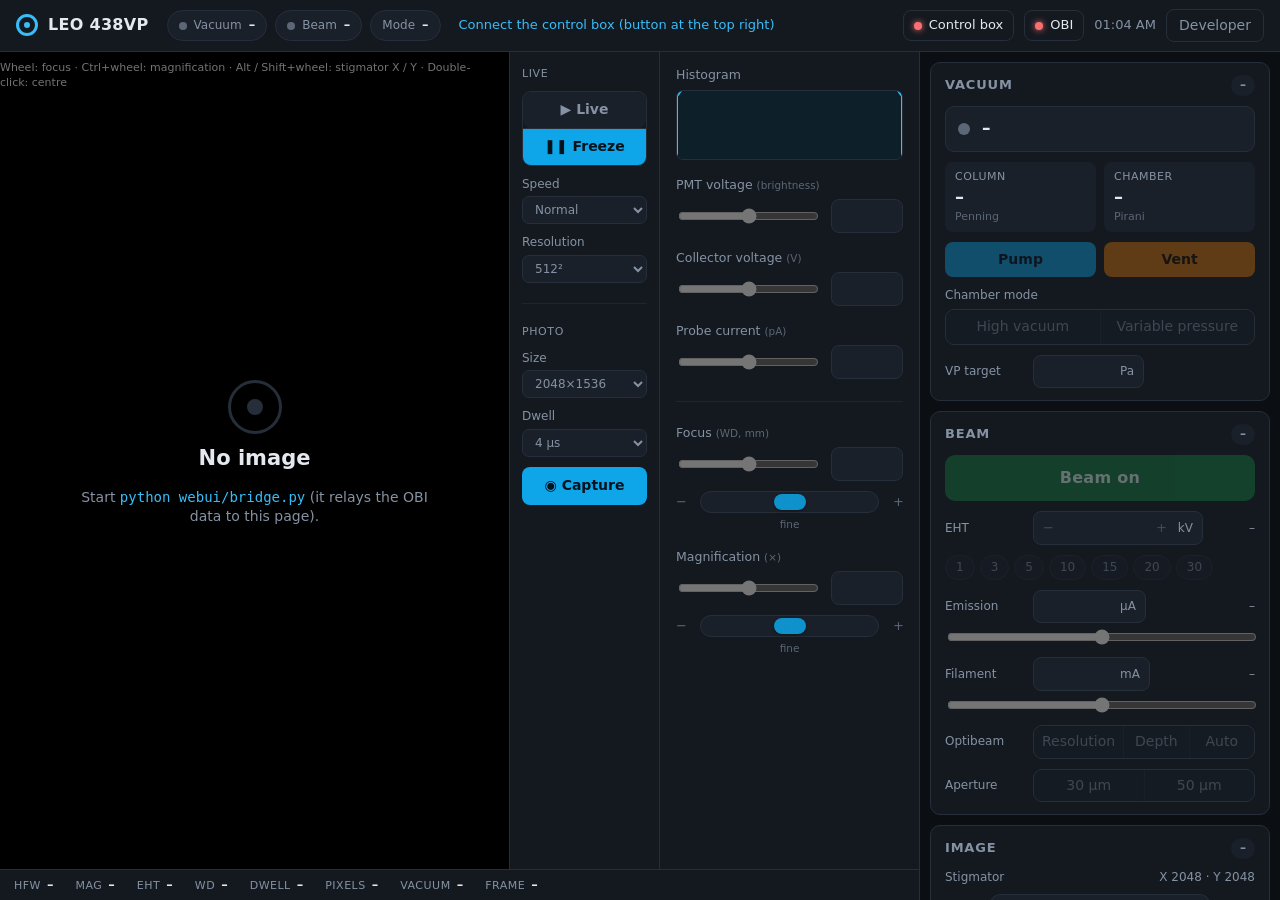
==== commit d30981e4: "Web UI: scan and capture controls in a column next to the image The toolbar above the image becomes " ====
--- a/webui/index.html
+++ b/webui/index.html
@@ -29,47 +29,6 @@
 <!-- ============================================================ workspace -->
 <main class="workspace">
   <section class="imagearea">
-    <div class="imgtools">
-      <div class="seg" id="segScan">
-        <button data-scan="live" class="primary" id="btnLive">▶ Live</button>
-        <button data-scan="freeze" id="btnFreeze">❚❚ Freeze</button>
-      </div>
-      <label class="tool">Speed
-        <select id="selSpeed">
-          <option value="125">Fast</option>
-          <option value="500" selected>Normal</option>
-          <option value="2000">Slow</option>
-          <option value="8000">Very slow</option>
-        </select>
-      </label>
-      <label class="tool">Live
-        <select id="selRes">
-          <option value="256x256">256²</option>
-          <option value="512x512" selected>512²</option>
-          <option value="768x768">768²</option>
-          <option value="1024x768">1024×768</option>
-          <option value="1024x1024">1024²</option>
-        </select>
-      </label>
-      <span class="sep"></span>
-      <label class="tool">Photo
-        <select id="selPhoto">
-          <option value="1024x768">1024×768</option>
-          <option value="2048x1536" selected>2048×1536</option>
-          <option value="4096x3072">4096×3072</option>
-        </select>
-      </label>
-      <label class="tool">Dwell
-        <select id="selPhotoDwell">
-          <option value="1000">1 µs</option>
-          <option value="4000" selected>4 µs</option>
-          <option value="16000">16 µs</option>
-        </select>
-      </label>
-      <button id="btnCapture" class="accent">◉ Capture</button>
-      <span class="grow"></span>
-    </div>
-
     <div class="imgrow">
     <div class="viewport" id="viewport">
       <canvas id="canvas"></canvas>
@@ -87,6 +46,51 @@
       <div class="hint" id="hint">Wheel: focus · Ctrl+wheel: magnification · Alt / Shift+wheel: stigmator X / Y · Double-click: centre</div>
     </div>
 
+    <div class="obibar">
+      <div class="obigroup">
+        <div class="obihead">Live</div>
+        <div class="seg" id="segScan">
+          <button data-scan="live" class="primary" id="btnLive">▶ Live</button>
+          <button data-scan="freeze" id="btnFreeze">❚❚ Freeze</button>
+        </div>
+        <label class="tool">Speed
+          <select id="selSpeed">
+            <option value="125">Fast</option>
+            <option value="500" selected>Normal</option>
+            <option value="2000">Slow</option>
+            <option value="8000">Very slow</option>
+          </select>
+        </label>
+        <label class="tool">Resolution
+          <select id="selRes">
+            <option value="256x256">256²</option>
+            <option value="512x512" selected>512²</option>
+            <option value="768x768">768²</option>
+            <option value="1024x768">1024×768</option>
+            <option value="1024x1024">1024²</option>
+          </select>
+        </label>
+      </div>
+      <hr class="faint">
+      <div class="obigroup">
+        <div class="obihead">Photo</div>
+        <label class="tool">Size
+          <select id="selPhoto">
+            <option value="1024x768">1024×768</option>
+            <option value="2048x1536" selected>2048×1536</option>
+            <option value="4096x3072">4096×3072</option>
+          </select>
+        </label>
+        <label class="tool">Dwell
+          <select id="selPhotoDwell">
+            <option value="1000">1 µs</option>
+            <option value="4000" selected>4 µs</option>
+            <option value="16000">16 µs</option>
+          </select>
+        </label>
+        <button id="btnCapture" class="accent">◉ Capture</button>
+      </div>
+    </div>
     <div class="detbar">
       <div class="det">
       <label>Histogram</label>
--- a/webui/css/app.css
+++ b/webui/css/app.css
@@ -63,7 +63,6 @@
 /* ---------------------------------------------------------------- workspace */
 .workspace { display: grid; grid-template-columns: 1fr 360px; height: calc(100vh - 52px); min-height: 560px; }
 .imagearea { display: flex; flex-direction: column; min-width: 0; border-right: 1px solid var(--line); }
-.imgtools { display: flex; align-items: center; gap: 10px; padding: 8px 12px; background: var(--panel); border-bottom: 1px solid var(--line); flex-wrap: wrap; }
 .tool { display: flex; align-items: center; gap: 6px; color: var(--muted); font-size: 12px; }
 .tool select, .field select { background: var(--panel2); border: 1px solid var(--line); border-radius: 7px; padding: 5px 8px; }
 .tool.slim input { width: 80px; }
@@ -76,7 +75,16 @@
 .joghandle { position: absolute; top: 2px; left: calc(50% - 16px); width: 32px; height: 16px; border-radius: 8px; background: var(--accent2); opacity: .85; box-shadow: 0 1px 3px rgba(0,0,0,.4); transition: left .18s ease-out; }
 .jog.active .joghandle { transition: none; opacity: 1; }
 .joghint { color: var(--dim); font-size: 10.5px; text-align: center; margin-top: -2px; }
-.imgtools .sep { width: 1px; height: 24px; background: var(--line); }
+/* OBI (scan / capture) controls: a column between the image and the detector column */
+.obibar { width: 150px; flex: none; display: flex; flex-direction: column; gap: 14px; padding: 14px 12px; background: var(--panel); border-left: 1px solid var(--line); overflow-y: auto; }
+.obigroup { display: flex; flex-direction: column; gap: 10px; }
+.obihead { color: var(--muted); font-size: 11px; text-transform: uppercase; letter-spacing: .6px; }
+.obibar .seg { display: flex; flex-direction: column; }
+.obibar .seg button { padding: 8px 6px; white-space: nowrap; }
+.obibar .seg button + button { border-left: 0; border-top: 1px solid var(--line); }
+.obibar .tool { flex-direction: column; align-items: stretch; gap: 4px; }
+.obibar .tool select { width: 100%; }
+.obibar #btnCapture { width: 100%; padding: 9px 8px; }
 .viewport { position: relative; flex: 1; background: #000; min-height: 0; }
 .viewport canvas { position: absolute; inset: 0; width: 100%; height: 100%; display: block; }
 .overlay { position: absolute; inset: 0; pointer-events: none; }
@@ -255,7 +263,14 @@
   .viewport { height: 60vh; flex: none; }
   .imgrow { flex-direction: column; }
   .imgrow .viewport { flex: none; height: 60vh; }
-  .detbar { width: auto; flex-direction: row; flex-wrap: wrap; border-left: 0; border-top: 1px solid var(--line); }
+  .detbar, .obibar { width: auto; flex-direction: row; flex-wrap: wrap; border-left: 0; border-top: 1px solid var(--line); }
+  .obigroup { flex: 1 1 300px; flex-direction: row; flex-wrap: wrap; align-items: flex-end; }
+  .obihead { width: 100%; }
+  .obibar hr.faint { display: none; }
+  .obibar .seg { flex-direction: row; }
+  .obibar .seg button + button { border-top: 0; border-left: 1px solid var(--line); }
+  .obibar .tool { flex: 1 1 110px; }
+  .obibar #btnCapture { width: auto; flex: 1 1 110px; }
   .detbar > * { flex: 1 1 220px; }
   .chips .chip:nth-child(3), .activity { display: none; }
 }
